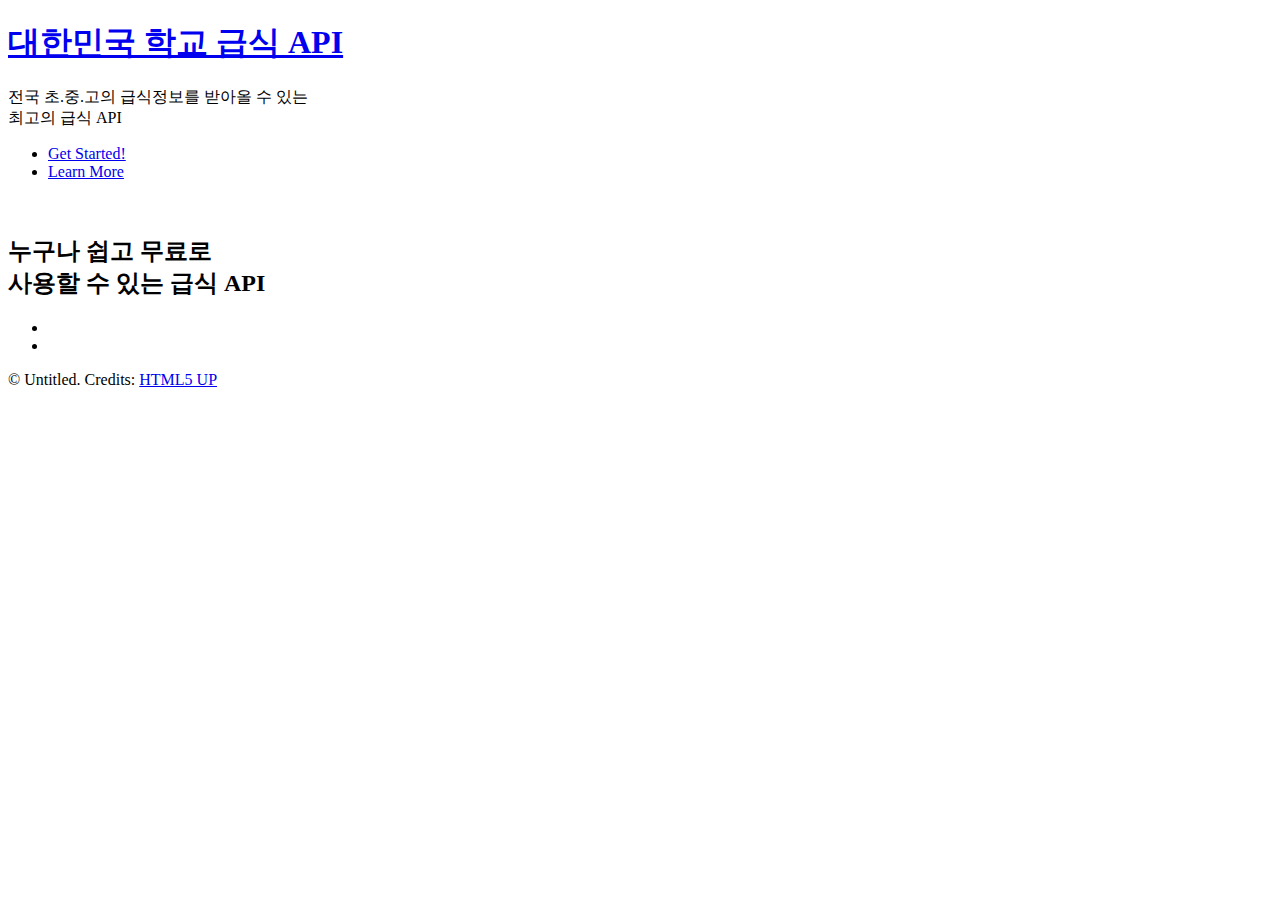
==== index.html @ 807c1e17 "first commit" ====
<!DOCTYPE HTML>
<!--
	Fractal by HTML5 UP
	html5up.net | @ajlkn
	Free for personal and commercial use under the CCA 3.0 license (html5up.net/license)
-->
<html>
	<head>
		<title>Fractal by HTML5 UP</title>
		<meta charset="utf-8" />
		<meta name="viewport" content="width=device-width, initial-scale=1, user-scalable=no" />
		<link rel="stylesheet" href="assets/css/main.css" />
		<noscript><link rel="stylesheet" href="assets/css/noscript.css" /></noscript>
		<link rel="stylesheet" href="https://use.fontawesome.com/releases/v5.1.0/css/all.css" integrity="sha384-lKuwvrZot6UHsBSfcMvOkWwlCMgc0TaWr+30HWe3a4ltaBwTZhyTEggF5tJv8tbt" crossorigin="anonymous" />
	</head>
	<body class="is-preload">

		<!-- Header -->
			<header id="header">
				<div class="content">
					<h1><a href="#">대한민국 학교 급식 API</a></h1>
					<p>전국 초.중.고의 급식정보를 받아올 수 있는<br />
					최고의 급식 API</a></p>
					<ul class="actions">
						<li><a href="#" class="button primary">Get Started!</a></li>
						<li><a href="#about" class="button">Learn More</a></li>
					</ul>
				</div>
				<div class="image phone"><div class="inner"><img src="images/screen.png" alt="" /></div></div>
			</header>

		<!-- About -->
		<section id="about" class="wrapper style2 special">
			<header class="major">
				<h2>누구나 쉽고 무료로<br />
				사용할 수 있는 급식 API</h2>
			</header>
			<ul class="icons major">
				<li><span class="fa fa-utensils"></span></li>
				<li><span class="fa fa-cloud"></span></li>
			</ul>
		</section>

		<!-- Footer -->
			<footer id="footer">
				<!--
				<ul class="icons">
					<li><a href="" class="icon fa-facebook"><span class="label">Facebook</span></a></li>
				</ul>
				-->
				<p class="copyright">&copy; Untitled. Credits: <a href="http://html5up.net">HTML5 UP</a></p>
			</footer>

		<!-- Scripts -->
			<script src="assets/js/jquery.min.js"></script>
			<script src="assets/js/jquery.scrolly.min.js"></script>
			<script src="assets/js/browser.min.js"></script>
			<script src="assets/js/breakpoints.min.js"></script>
			<script src="assets/js/util.js"></script>
			<script src="assets/js/main.js"></script>
</html>
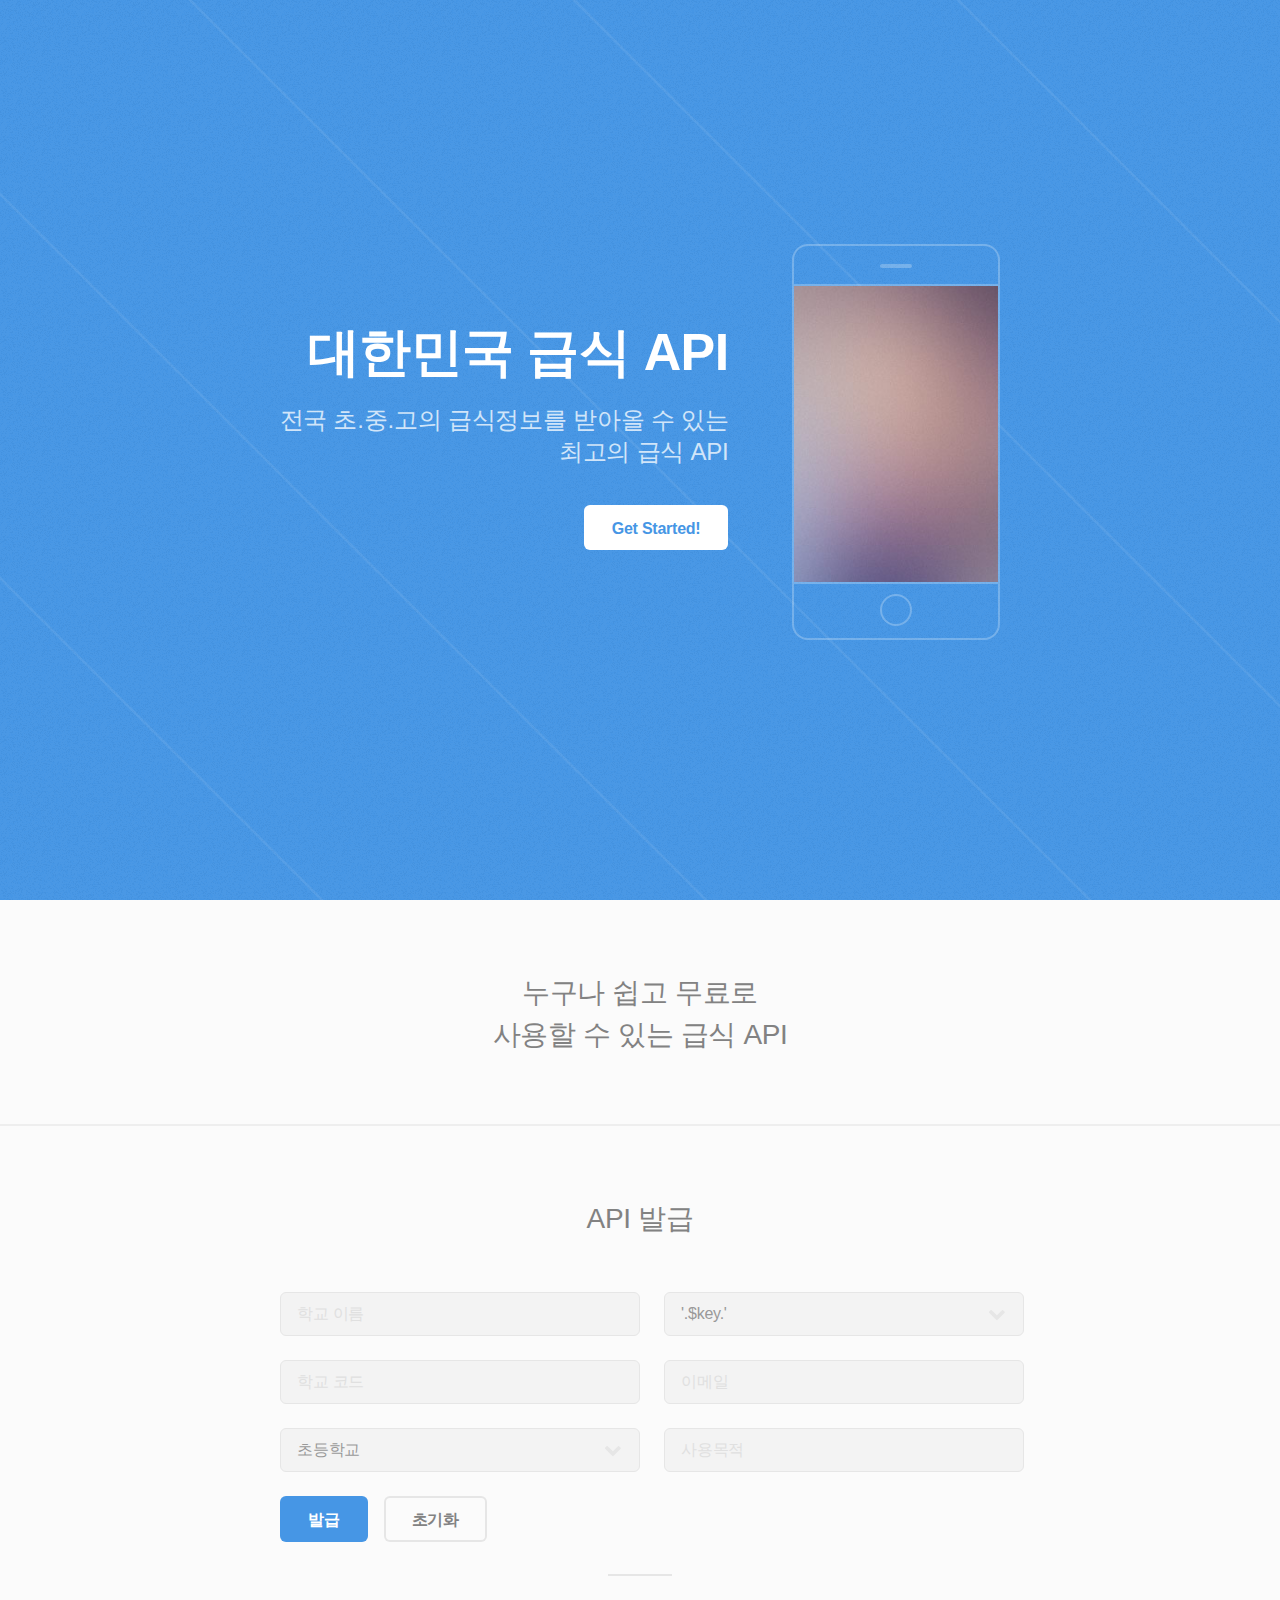
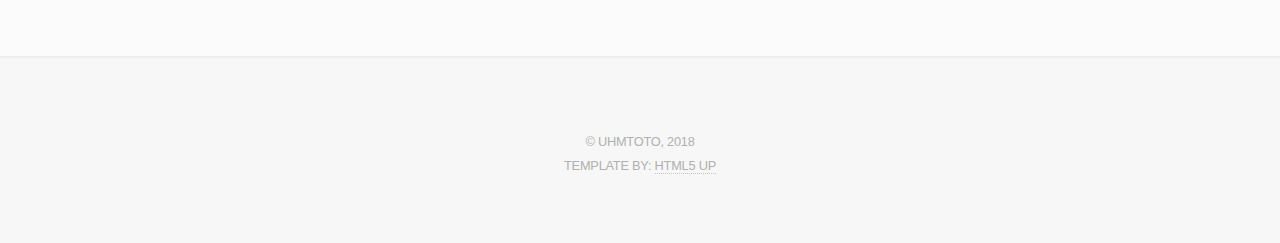
==== commit d23c6dab: "20180624 db save" ====
--- a/index.html
+++ b/index.html
@@ -1,29 +1,22 @@
 <!DOCTYPE HTML>
-<!--
-	Fractal by HTML5 UP
-	html5up.net | @ajlkn
-	Free for personal and commercial use under the CCA 3.0 license (html5up.net/license)
--->
 <html>
 	<head>
-		<title>Fractal by HTML5 UP</title>
+		<title>대한민국 급식 API</title>
 		<meta charset="utf-8" />
 		<meta name="viewport" content="width=device-width, initial-scale=1, user-scalable=no" />
 		<link rel="stylesheet" href="assets/css/main.css" />
 		<noscript><link rel="stylesheet" href="assets/css/noscript.css" /></noscript>
-		<link rel="stylesheet" href="https://use.fontawesome.com/releases/v5.1.0/css/all.css" integrity="sha384-lKuwvrZot6UHsBSfcMvOkWwlCMgc0TaWr+30HWe3a4ltaBwTZhyTEggF5tJv8tbt" crossorigin="anonymous" />
 	</head>
 	<body class="is-preload">
 
 		<!-- Header -->
 			<header id="header">
 				<div class="content">
-					<h1><a href="#">대한민국 학교 급식 API</a></h1>
+					<h1><a href="#">대한민국 급식 API</a></h1>
 					<p>전국 초.중.고의 급식정보를 받아올 수 있는<br />
 					최고의 급식 API</a></p>
 					<ul class="actions">
-						<li><a href="#" class="button primary">Get Started!</a></li>
-						<li><a href="#about" class="button">Learn More</a></li>
+						<li><a href="#getapi" class="button primary">Get Started!</a></li>
 					</ul>
 				</div>
 				<div class="image phone"><div class="inner"><img src="images/screen.png" alt="" /></div></div>
@@ -31,14 +24,54 @@
 
 		<!-- About -->
 		<section id="about" class="wrapper style2 special">
+			<h2>누구나 쉽고 무료로<br />
+			사용할 수 있는 급식 API</h2>
+		</section>
+
+		<!-- Get API -->
+		<section id="getapi" class="wrapper style2 special">
 			<header class="major">
-				<h2>누구나 쉽고 무료로<br />
-				사용할 수 있는 급식 API</h2>
+				<h2>API 발급</h2>
+				<form method="post" action="./lib/generate_api.php">
+					<div class="row gtr-uniform" style="margin: 0px 20% 0px 20%">
+						<div class="col-6 col-12-xsmall">
+							<input type="text" name="scname" id="scname" maxlength="20" placeholder="학교 이름" required/>
+						</div>
+						<div class="col-6 col-12-xsmall">
+							<select name="scloc" id="scloc" required>
+								<?php
+									include_once('./config/data.php');
+									foreach ($loc as $key => $value) {
+										echo '<option value="'.$key.'">'.$key.'</option>';
+									}
+								?>
+							</select>
+						</div>
+						<div class="col-6 col-12-xsmall">
+							<input type="text" name="sccode" id="sccode" maxlength="10" placeholder="학교 코드" required/>
+						</div>
+						<div class="col-6 col-12-xsmall">
+							<input type="email" name="usrmail" id="usrmail" maxlength="50" placeholder="이메일" required/>
+						</div>
+						<div class="col-6 col-12-xsmall">
+							<select name="sctype" id="sctype" required>
+								<option value="초">초등학교</option>
+								<option value="중">중학교</option>
+								<option value="고">고등학교</option>
+							</select>
+						</div>
+						<div class="col-6 col-12-xsmall">
+							<input type="text" name="rea" id="rea" maxlength="50" placeholder="사용목적" required/>
+						</div>
+						<div class="col-12">
+							<ul class="actions">
+								<li><input type="submit" value="발급" class="primary" /></li>
+								<li><input type="reset" value="초기화" /></li>
+							</ul>
+						</div>
+					</div>
+				</form>
 			</header>
-			<ul class="icons major">
-				<li><span class="fa fa-utensils"></span></li>
-				<li><span class="fa fa-cloud"></span></li>
-			</ul>
 		</section>
 
 		<!-- Footer -->
@@ -48,8 +81,9 @@
 					<li><a href="" class="icon fa-facebook"><span class="label">Facebook</span></a></li>
 				</ul>
 				-->
-				<p class="copyright">&copy; Untitled. Credits: <a href="http://html5up.net">HTML5 UP</a></p>
+				<p class="copyright">&copy; UHMTOTO, 2018 <br>TEMPLATE BY: <a href="http://html5up.net">HTML5 UP</a></p>
 			</footer>
+
 
 		<!-- Scripts -->
 			<script src="assets/js/jquery.min.js"></script>
--- a/assets/css/main.css
+++ b/assets/css/main.css
@@ -0,0 +1,4128 @@
+@import url(font-awesome.min.css);
+
+/*
+	Fractal by HTML5 UP
+	html5up.net | @ajlkn
+	Free for personal and commercial use under the CCA 3.0 license (html5up.net/license)
+*/
+
+html, body, div, span, applet, object,
+iframe, h1, h2, h3, h4, h5, h6, p, blockquote,
+pre, a, abbr, acronym, address, big, cite,
+code, del, dfn, em, img, ins, kbd, q, s, samp,
+small, strike, strong, sub, sup, tt, var, b,
+u, i, center, dl, dt, dd, ol, ul, li, fieldset,
+form, label, legend, table, caption, tbody,
+tfoot, thead, tr, th, td, article, aside,
+canvas, details, embed, figure, figcaption,
+footer, header, hgroup, menu, nav, output, ruby,
+section, summary, time, mark, audio, video {
+	margin: 0;
+	padding: 0;
+	border: 0;
+	font-size: 100%;
+	font: inherit;
+	vertical-align: baseline;}
+
+article, aside, details, figcaption, figure,
+footer, header, hgroup, menu, nav, section {
+	display: block;}
+
+body {
+	line-height: 1;
+}
+
+ol, ul {
+	list-style: none;
+}
+
+blockquote, q {
+	quotes: none;
+}
+
+	blockquote:before, blockquote:after, q:before, q:after {
+		content: '';
+		content: none;
+	}
+
+table {
+	border-collapse: collapse;
+	border-spacing: 0;
+}
+
+body {
+	-webkit-text-size-adjust: none;
+}
+
+mark {
+	background-color: transparent;
+	color: inherit;
+}
+
+input::-moz-focus-inner {
+	border: 0;
+	padding: 0;
+}
+
+input, select, textarea {
+	-moz-appearance: none;
+	-webkit-appearance: none;
+	-ms-appearance: none;
+	appearance: none;
+}
+
+/* Basic */
+
+	@-ms-viewport {
+		width: device-width;
+	}
+
+	body {
+		-ms-overflow-style: scrollbar;
+	}
+
+	@media screen and (max-width: 360px) {
+
+		html, body {
+			min-width: 320px;
+		}
+
+	}
+
+	html {
+		box-sizing: border-box;
+	}
+
+	*, *:before, *:after {
+		box-sizing: inherit;
+	}
+
+	body {
+		background: #ffffff;
+	}
+
+		body.is-preload *, body.is-preload *:before, body.is-preload *:after {
+			-moz-animation: none !important;
+			-webkit-animation: none !important;
+			-ms-animation: none !important;
+			animation: none !important;
+			-moz-transition: none !important;
+			-webkit-transition: none !important;
+			-ms-transition: none !important;
+			transition: none !important;
+		}
+
+/* Type */
+
+	body {
+		color: #999999;
+	}
+
+	html, input, select, textarea {
+		font-size: 16pt;
+	}
+
+		@media screen and (max-width: 1680px) {
+
+			html, input, select, textarea {
+				font-size: 13pt;
+			}
+
+		}
+
+		@media screen and (max-width: 1280px) {
+
+			html, input, select, textarea {
+				font-size: 12pt;
+			}
+
+		}
+
+		@media screen and (max-width: 360px) {
+
+			html, input, select, textarea {
+				font-size: 11pt;
+			}
+
+		}
+
+	body, input, select, textarea {
+		font-family: Arial, Helvetica, sans-serif;
+		font-weight: normal;
+		line-height: 1.5em;
+		letter-spacing: -0.015em;
+	}
+
+	a {
+		-moz-transition: color 0.2s ease-in-out, border-bottom-color 0.2s ease-in-out;
+		-webkit-transition: color 0.2s ease-in-out, border-bottom-color 0.2s ease-in-out;
+		-ms-transition: color 0.2s ease-in-out, border-bottom-color 0.2s ease-in-out;
+		transition: color 0.2s ease-in-out, border-bottom-color 0.2s ease-in-out;
+		text-decoration: none;
+		border-bottom: dotted 1px;
+	}
+
+		a:hover {
+			border-bottom-color: transparent !important;
+		}
+
+	strong, b {
+		font-weight: bold;
+	}
+
+	em, i {
+		font-style: italic;
+	}
+
+	p {
+		margin: 0 0 2em 0;
+	}
+
+	h1, h2, h3, h4, h5, h6 {
+		font-weight: normal;
+		line-height: 1em;
+		margin: 0 0 1em 0;
+		letter-spacing: -0.0125em;
+	}
+
+		h1 a, h2 a, h3 a, h4 a, h5 a, h6 a {
+			color: inherit;
+			text-decoration: none;
+			border-bottom: none;
+		}
+
+		@media screen and (max-width: 980px) {
+
+			h1 br, h2 br, h3 br, h4 br, h5 br, h6 br {
+				display: none;
+			}
+
+		}
+
+	h2 {
+		font-size: 1.75em;
+		line-height: 1.5em;
+	}
+
+	h3 {
+		font-size: 1.5em;
+		line-height: 1.5em;
+	}
+
+	h4 {
+		font-size: 1.1em;
+		line-height: 1.5em;
+	}
+
+	h5 {
+		font-size: 0.9em;
+		line-height: 1.5em;
+	}
+
+	h6 {
+		font-size: 0.7em;
+		line-height: 1.5em;
+	}
+
+	@media screen and (max-width: 736px) {
+
+		h2 {
+			font-size: 1.25em;
+		}
+
+		h3 {
+			font-size: 1.2em;
+		}
+
+		h4 {
+			font-size: 1em;
+		}
+
+	}
+
+	sub {
+		font-size: 0.8em;
+		position: relative;
+		top: 0.5em;
+	}
+
+	sup {
+		font-size: 0.8em;
+		position: relative;
+		top: -0.5em;
+	}
+
+	blockquote {
+		border-left-style: solid;
+		border-left-width: 4px;
+		font-style: italic;
+		margin: 0 0 2em 0;
+		padding: 0.5em 0 0.5em 2em;
+	}
+
+	code {
+		border-radius: 6px;
+		border-style: solid;
+		border-width: 1px;
+		font-family: "Courier New", monospace;
+		font-size: 0.9em;
+		margin: 0 0.25em;
+		padding: 0.25em 0.65em;
+	}
+
+	pre {
+		-webkit-overflow-scrolling: touch;
+		font-family: "Courier New", monospace;
+		font-size: 0.9em;
+		margin: 0 0 2em 0;
+	}
+
+		pre code {
+			display: block;
+			line-height: 1.75em;
+			padding: 1em 1.5em;
+			overflow-x: auto;
+		}
+
+	hr {
+		border: 0;
+		border-bottom-style: solid;
+		border-bottom-width: 1px;
+		margin: 2em 0;
+	}
+
+		hr.major {
+			margin: 3em 0;
+		}
+
+	.align-left {
+		text-align: left;
+	}
+
+	.align-center {
+		text-align: center;
+	}
+
+	.align-right {
+		text-align: right;
+	}
+
+	input, select, textarea {
+		color: #999999;
+	}
+
+	a {
+		color: inherit;
+		border-bottom-color: #d6d6d6;
+	}
+
+		a:hover {
+			color: #4696e5;
+		}
+
+	strong, b {
+		color: #828282;
+	}
+
+	h1, h2, h3, h4, h5, h6 {
+		color: #828282;
+	}
+
+	blockquote {
+		border-left-color: #e6e6e6;
+	}
+
+	code {
+		background: rgba(144, 144, 144, 0.075);
+		border-color: #e6e6e6;
+	}
+
+	hr {
+		border-bottom-color: #e6e6e6;
+	}
+
+/* Row */
+
+	.row {
+		display: flex;
+		flex-wrap: wrap;
+		box-sizing: border-box;
+		align-items: stretch;
+	}
+
+		.row > * {
+			box-sizing: border-box;
+		}
+
+		.row.gtr-uniform > * > :last-child {
+			margin-bottom: 0;
+		}
+
+		.row.aln-left {
+			justify-content: flex-start;
+		}
+
+		.row.aln-center {
+			justify-content: center;
+		}
+
+		.row.aln-right {
+			justify-content: flex-end;
+		}
+
+		.row.aln-top {
+			align-items: flex-start;
+		}
+
+		.row.aln-middle {
+			align-items: center;
+		}
+
+		.row.aln-bottom {
+			align-items: flex-end;
+		}
+
+		.row > .imp {
+			order: -1;
+		}
+
+		.row > .col-1 {
+			width: 8.3333333333%;
+		}
+
+		.row > .off-1 {
+			margin-left: 8.3333333333%;
+		}
+
+		.row > .col-2 {
+			width: 16.6666666667%;
+		}
+
+		.row > .off-2 {
+			margin-left: 16.6666666667%;
+		}
+
+		.row > .col-3 {
+			width: 25%;
+		}
+
+		.row > .off-3 {
+			margin-left: 25%;
+		}
+
+		.row > .col-4 {
+			width: 33.3333333333%;
+		}
+
+		.row > .off-4 {
+			margin-left: 33.3333333333%;
+		}
+
+		.row > .col-5 {
+			width: 41.6666666667%;
+		}
+
+		.row > .off-5 {
+			margin-left: 41.6666666667%;
+		}
+
+		.row > .col-6 {
+			width: 50%;
+		}
+
+		.row > .off-6 {
+			margin-left: 50%;
+		}
+
+		.row > .col-7 {
+			width: 58.3333333333%;
+		}
+
+		.row > .off-7 {
+			margin-left: 58.3333333333%;
+		}
+
+		.row > .col-8 {
+			width: 66.6666666667%;
+		}
+
+		.row > .off-8 {
+			margin-left: 66.6666666667%;
+		}
+
+		.row > .col-9 {
+			width: 75%;
+		}
+
+		.row > .off-9 {
+			margin-left: 75%;
+		}
+
+		.row > .col-10 {
+			width: 83.3333333333%;
+		}
+
+		.row > .off-10 {
+			margin-left: 83.3333333333%;
+		}
+
+		.row > .col-11 {
+			width: 91.6666666667%;
+		}
+
+		.row > .off-11 {
+			margin-left: 91.6666666667%;
+		}
+
+		.row > .col-12 {
+			width: 100%;
+		}
+
+		.row > .off-12 {
+			margin-left: 100%;
+		}
+
+		.row.gtr-0 {
+			margin-top: 0;
+			margin-left: 0em;
+		}
+
+			.row.gtr-0 > * {
+				padding: 0 0 0 0em;
+			}
+
+			.row.gtr-0.gtr-uniform {
+				margin-top: 0em;
+			}
+
+				.row.gtr-0.gtr-uniform > * {
+					padding-top: 0em;
+				}
+
+		.row.gtr-25 {
+			margin-top: 0;
+			margin-left: -0.375em;
+		}
+
+			.row.gtr-25 > * {
+				padding: 0 0 0 0.375em;
+			}
+
+			.row.gtr-25.gtr-uniform {
+				margin-top: -0.375em;
+			}
+
+				.row.gtr-25.gtr-uniform > * {
+					padding-top: 0.375em;
+				}
+
+		.row.gtr-50 {
+			margin-top: 0;
+			margin-left: -0.75em;
+		}
+
+			.row.gtr-50 > * {
+				padding: 0 0 0 0.75em;
+			}
+
+			.row.gtr-50.gtr-uniform {
+				margin-top: -0.75em;
+			}
+
+				.row.gtr-50.gtr-uniform > * {
+					padding-top: 0.75em;
+				}
+
+		.row {
+			margin-top: 0;
+			margin-left: -1.5em;
+		}
+
+			.row > * {
+				padding: 0 0 0 1.5em;
+			}
+
+			.row.gtr-uniform {
+				margin-top: -1.5em;
+			}
+
+				.row.gtr-uniform > * {
+					padding-top: 1.5em;
+				}
+
+		.row.gtr-150 {
+			margin-top: 0;
+			margin-left: -2.25em;
+		}
+
+			.row.gtr-150 > * {
+				padding: 0 0 0 2.25em;
+			}
+
+			.row.gtr-150.gtr-uniform {
+				margin-top: -2.25em;
+			}
+
+				.row.gtr-150.gtr-uniform > * {
+					padding-top: 2.25em;
+				}
+
+		.row.gtr-200 {
+			margin-top: 0;
+			margin-left: -3em;
+		}
+
+			.row.gtr-200 > * {
+				padding: 0 0 0 3em;
+			}
+
+			.row.gtr-200.gtr-uniform {
+				margin-top: -3em;
+			}
+
+				.row.gtr-200.gtr-uniform > * {
+					padding-top: 3em;
+				}
+
+		@media screen and (max-width: 1680px) {
+
+			.row {
+				display: flex;
+				flex-wrap: wrap;
+				box-sizing: border-box;
+				align-items: stretch;
+			}
+
+				.row > * {
+					box-sizing: border-box;
+				}
+
+				.row.gtr-uniform > * > :last-child {
+					margin-bottom: 0;
+				}
+
+				.row.aln-left {
+					justify-content: flex-start;
+				}
+
+				.row.aln-center {
+					justify-content: center;
+				}
+
+				.row.aln-right {
+					justify-content: flex-end;
+				}
+
+				.row.aln-top {
+					align-items: flex-start;
+				}
+
+				.row.aln-middle {
+					align-items: center;
+				}
+
+				.row.aln-bottom {
+					align-items: flex-end;
+				}
+
+				.row > .imp-xlarge {
+					order: -1;
+				}
+
+				.row > .col-1-xlarge {
+					width: 8.3333333333%;
+				}
+
+				.row > .off-1-xlarge {
+					margin-left: 8.3333333333%;
+				}
+
+				.row > .col-2-xlarge {
+					width: 16.6666666667%;
+				}
+
+				.row > .off-2-xlarge {
+					margin-left: 16.6666666667%;
+				}
+
+				.row > .col-3-xlarge {
+					width: 25%;
+				}
+
+				.row > .off-3-xlarge {
+					margin-left: 25%;
+				}
+
+				.row > .col-4-xlarge {
+					width: 33.3333333333%;
+				}
+
+				.row > .off-4-xlarge {
+					margin-left: 33.3333333333%;
+				}
+
+				.row > .col-5-xlarge {
+					width: 41.6666666667%;
+				}
+
+				.row > .off-5-xlarge {
+					margin-left: 41.6666666667%;
+				}
+
+				.row > .col-6-xlarge {
+					width: 50%;
+				}
+
+				.row > .off-6-xlarge {
+					margin-left: 50%;
+				}
+
+				.row > .col-7-xlarge {
+					width: 58.3333333333%;
+				}
+
+				.row > .off-7-xlarge {
+					margin-left: 58.3333333333%;
+				}
+
+				.row > .col-8-xlarge {
+					width: 66.6666666667%;
+				}
+
+				.row > .off-8-xlarge {
+					margin-left: 66.6666666667%;
+				}
+
+				.row > .col-9-xlarge {
+					width: 75%;
+				}
+
+				.row > .off-9-xlarge {
+					margin-left: 75%;
+				}
+
+				.row > .col-10-xlarge {
+					width: 83.3333333333%;
+				}
+
+				.row > .off-10-xlarge {
+					margin-left: 83.3333333333%;
+				}
+
+				.row > .col-11-xlarge {
+					width: 91.6666666667%;
+				}
+
+				.row > .off-11-xlarge {
+					margin-left: 91.6666666667%;
+				}
+
+				.row > .col-12-xlarge {
+					width: 100%;
+				}
+
+				.row > .off-12-xlarge {
+					margin-left: 100%;
+				}
+
+				.row.gtr-0 {
+					margin-top: 0;
+					margin-left: 0em;
+				}
+
+					.row.gtr-0 > * {
+						padding: 0 0 0 0em;
+					}
+
+					.row.gtr-0.gtr-uniform {
+						margin-top: 0em;
+					}
+
+						.row.gtr-0.gtr-uniform > * {
+							padding-top: 0em;
+						}
+
+				.row.gtr-25 {
+					margin-top: 0;
+					margin-left: -0.375em;
+				}
+
+					.row.gtr-25 > * {
+						padding: 0 0 0 0.375em;
+					}
+
+					.row.gtr-25.gtr-uniform {
+						margin-top: -0.375em;
+					}
+
+						.row.gtr-25.gtr-uniform > * {
+							padding-top: 0.375em;
+						}
+
+				.row.gtr-50 {
+					margin-top: 0;
+					margin-left: -0.75em;
+				}
+
+					.row.gtr-50 > * {
+						padding: 0 0 0 0.75em;
+					}
+
+					.row.gtr-50.gtr-uniform {
+						margin-top: -0.75em;
+					}
+
+						.row.gtr-50.gtr-uniform > * {
+							padding-top: 0.75em;
+						}
+
+				.row {
+					margin-top: 0;
+					margin-left: -1.5em;
+				}
+
+					.row > * {
+						padding: 0 0 0 1.5em;
+					}
+
+					.row.gtr-uniform {
+						margin-top: -1.5em;
+					}
+
+						.row.gtr-uniform > * {
+							padding-top: 1.5em;
+						}
+
+				.row.gtr-150 {
+					margin-top: 0;
+					margin-left: -2.25em;
+				}
+
+					.row.gtr-150 > * {
+						padding: 0 0 0 2.25em;
+					}
+
+					.row.gtr-150.gtr-uniform {
+						margin-top: -2.25em;
+					}
+
+						.row.gtr-150.gtr-uniform > * {
+							padding-top: 2.25em;
+						}
+
+				.row.gtr-200 {
+					margin-top: 0;
+					margin-left: -3em;
+				}
+
+					.row.gtr-200 > * {
+						padding: 0 0 0 3em;
+					}
+
+					.row.gtr-200.gtr-uniform {
+						margin-top: -3em;
+					}
+
+						.row.gtr-200.gtr-uniform > * {
+							padding-top: 3em;
+						}
+
+		}
+
+		@media screen and (max-width: 1280px) {
+
+			.row {
+				display: flex;
+				flex-wrap: wrap;
+				box-sizing: border-box;
+				align-items: stretch;
+			}
+
+				.row > * {
+					box-sizing: border-box;
+				}
+
+				.row.gtr-uniform > * > :last-child {
+					margin-bottom: 0;
+				}
+
+				.row.aln-left {
+					justify-content: flex-start;
+				}
+
+				.row.aln-center {
+					justify-content: center;
+				}
+
+				.row.aln-right {
+					justify-content: flex-end;
+				}
+
+				.row.aln-top {
+					align-items: flex-start;
+				}
+
+				.row.aln-middle {
+					align-items: center;
+				}
+
+				.row.aln-bottom {
+					align-items: flex-end;
+				}
+
+				.row > .imp-large {
+					order: -1;
+				}
+
+				.row > .col-1-large {
+					width: 8.3333333333%;
+				}
+
+				.row > .off-1-large {
+					margin-left: 8.3333333333%;
+				}
+
+				.row > .col-2-large {
+					width: 16.6666666667%;
+				}
+
+				.row > .off-2-large {
+					margin-left: 16.6666666667%;
+				}
+
+				.row > .col-3-large {
+					width: 25%;
+				}
+
+				.row > .off-3-large {
+					margin-left: 25%;
+				}
+
+				.row > .col-4-large {
+					width: 33.3333333333%;
+				}
+
+				.row > .off-4-large {
+					margin-left: 33.3333333333%;
+				}
+
+				.row > .col-5-large {
+					width: 41.6666666667%;
+				}
+
+				.row > .off-5-large {
+					margin-left: 41.6666666667%;
+				}
+
+				.row > .col-6-large {
+					width: 50%;
+				}
+
+				.row > .off-6-large {
+					margin-left: 50%;
+				}
+
+				.row > .col-7-large {
+					width: 58.3333333333%;
+				}
+
+				.row > .off-7-large {
+					margin-left: 58.3333333333%;
+				}
+
+				.row > .col-8-large {
+					width: 66.6666666667%;
+				}
+
+				.row > .off-8-large {
+					margin-left: 66.6666666667%;
+				}
+
+				.row > .col-9-large {
+					width: 75%;
+				}
+
+				.row > .off-9-large {
+					margin-left: 75%;
+				}
+
+				.row > .col-10-large {
+					width: 83.3333333333%;
+				}
+
+				.row > .off-10-large {
+					margin-left: 83.3333333333%;
+				}
+
+				.row > .col-11-large {
+					width: 91.6666666667%;
+				}
+
+				.row > .off-11-large {
+					margin-left: 91.6666666667%;
+				}
+
+				.row > .col-12-large {
+					width: 100%;
+				}
+
+				.row > .off-12-large {
+					margin-left: 100%;
+				}
+
+				.row.gtr-0 {
+					margin-top: 0;
+					margin-left: 0em;
+				}
+
+					.row.gtr-0 > * {
+						padding: 0 0 0 0em;
+					}
+
+					.row.gtr-0.gtr-uniform {
+						margin-top: 0em;
+					}
+
+						.row.gtr-0.gtr-uniform > * {
+							padding-top: 0em;
+						}
+
+				.row.gtr-25 {
+					margin-top: 0;
+					margin-left: -0.375em;
+				}
+
+					.row.gtr-25 > * {
+						padding: 0 0 0 0.375em;
+					}
+
+					.row.gtr-25.gtr-uniform {
+						margin-top: -0.375em;
+					}
+
+						.row.gtr-25.gtr-uniform > * {
+							padding-top: 0.375em;
+						}
+
+				.row.gtr-50 {
+					margin-top: 0;
+					margin-left: -0.75em;
+				}
+
+					.row.gtr-50 > * {
+						padding: 0 0 0 0.75em;
+					}
+
+					.row.gtr-50.gtr-uniform {
+						margin-top: -0.75em;
+					}
+
+						.row.gtr-50.gtr-uniform > * {
+							padding-top: 0.75em;
+						}
+
+				.row {
+					margin-top: 0;
+					margin-left: -1.5em;
+				}
+
+					.row > * {
+						padding: 0 0 0 1.5em;
+					}
+
+					.row.gtr-uniform {
+						margin-top: -1.5em;
+					}
+
+						.row.gtr-uniform > * {
+							padding-top: 1.5em;
+						}
+
+				.row.gtr-150 {
+					margin-top: 0;
+					margin-left: -2.25em;
+				}
+
+					.row.gtr-150 > * {
+						padding: 0 0 0 2.25em;
+					}
+
+					.row.gtr-150.gtr-uniform {
+						margin-top: -2.25em;
+					}
+
+						.row.gtr-150.gtr-uniform > * {
+							padding-top: 2.25em;
+						}
+
+				.row.gtr-200 {
+					margin-top: 0;
+					margin-left: -3em;
+				}
+
+					.row.gtr-200 > * {
+						padding: 0 0 0 3em;
+					}
+
+					.row.gtr-200.gtr-uniform {
+						margin-top: -3em;
+					}
+
+						.row.gtr-200.gtr-uniform > * {
+							padding-top: 3em;
+						}
+
+		}
+
+		@media screen and (max-width: 980px) {
+
+			.row {
+				display: flex;
+				flex-wrap: wrap;
+				box-sizing: border-box;
+				align-items: stretch;
+			}
+
+				.row > * {
+					box-sizing: border-box;
+				}
+
+				.row.gtr-uniform > * > :last-child {
+					margin-bottom: 0;
+				}
+
+				.row.aln-left {
+					justify-content: flex-start;
+				}
+
+				.row.aln-center {
+					justify-content: center;
+				}
+
+				.row.aln-right {
+					justify-content: flex-end;
+				}
+
+				.row.aln-top {
+					align-items: flex-start;
+				}
+
+				.row.aln-middle {
+					align-items: center;
+				}
+
+				.row.aln-bottom {
+					align-items: flex-end;
+				}
+
+				.row > .imp-medium {
+					order: -1;
+				}
+
+				.row > .col-1-medium {
+					width: 8.3333333333%;
+				}
+
+				.row > .off-1-medium {
+					margin-left: 8.3333333333%;
+				}
+
+				.row > .col-2-medium {
+					width: 16.6666666667%;
+				}
+
+				.row > .off-2-medium {
+					margin-left: 16.6666666667%;
+				}
+
+				.row > .col-3-medium {
+					width: 25%;
+				}
+
+				.row > .off-3-medium {
+					margin-left: 25%;
+				}
+
+				.row > .col-4-medium {
+					width: 33.3333333333%;
+				}
+
+				.row > .off-4-medium {
+					margin-left: 33.3333333333%;
+				}
+
+				.row > .col-5-medium {
+					width: 41.6666666667%;
+				}
+
+				.row > .off-5-medium {
+					margin-left: 41.6666666667%;
+				}
+
+				.row > .col-6-medium {
+					width: 50%;
+				}
+
+				.row > .off-6-medium {
+					margin-left: 50%;
+				}
+
+				.row > .col-7-medium {
+					width: 58.3333333333%;
+				}
+
+				.row > .off-7-medium {
+					margin-left: 58.3333333333%;
+				}
+
+				.row > .col-8-medium {
+					width: 66.6666666667%;
+				}
+
+				.row > .off-8-medium {
+					margin-left: 66.6666666667%;
+				}
+
+				.row > .col-9-medium {
+					width: 75%;
+				}
+
+				.row > .off-9-medium {
+					margin-left: 75%;
+				}
+
+				.row > .col-10-medium {
+					width: 83.3333333333%;
+				}
+
+				.row > .off-10-medium {
+					margin-left: 83.3333333333%;
+				}
+
+				.row > .col-11-medium {
+					width: 91.6666666667%;
+				}
+
+				.row > .off-11-medium {
+					margin-left: 91.6666666667%;
+				}
+
+				.row > .col-12-medium {
+					width: 100%;
+				}
+
+				.row > .off-12-medium {
+					margin-left: 100%;
+				}
+
+				.row.gtr-0 {
+					margin-top: 0;
+					margin-left: 0em;
+				}
+
+					.row.gtr-0 > * {
+						padding: 0 0 0 0em;
+					}
+
+					.row.gtr-0.gtr-uniform {
+						margin-top: 0em;
+					}
+
+						.row.gtr-0.gtr-uniform > * {
+							padding-top: 0em;
+						}
+
+				.row.gtr-25 {
+					margin-top: 0;
+					margin-left: -0.375em;
+				}
+
+					.row.gtr-25 > * {
+						padding: 0 0 0 0.375em;
+					}
+
+					.row.gtr-25.gtr-uniform {
+						margin-top: -0.375em;
+					}
+
+						.row.gtr-25.gtr-uniform > * {
+							padding-top: 0.375em;
+						}
+
+				.row.gtr-50 {
+					margin-top: 0;
+					margin-left: -0.75em;
+				}
+
+					.row.gtr-50 > * {
+						padding: 0 0 0 0.75em;
+					}
+
+					.row.gtr-50.gtr-uniform {
+						margin-top: -0.75em;
+					}
+
+						.row.gtr-50.gtr-uniform > * {
+							padding-top: 0.75em;
+						}
+
+				.row {
+					margin-top: 0;
+					margin-left: -1.5em;
+				}
+
+					.row > * {
+						padding: 0 0 0 1.5em;
+					}
+
+					.row.gtr-uniform {
+						margin-top: -1.5em;
+					}
+
+						.row.gtr-uniform > * {
+							padding-top: 1.5em;
+						}
+
+				.row.gtr-150 {
+					margin-top: 0;
+					margin-left: -2.25em;
+				}
+
+					.row.gtr-150 > * {
+						padding: 0 0 0 2.25em;
+					}
+
+					.row.gtr-150.gtr-uniform {
+						margin-top: -2.25em;
+					}
+
+						.row.gtr-150.gtr-uniform > * {
+							padding-top: 2.25em;
+						}
+
+				.row.gtr-200 {
+					margin-top: 0;
+					margin-left: -3em;
+				}
+
+					.row.gtr-200 > * {
+						padding: 0 0 0 3em;
+					}
+
+					.row.gtr-200.gtr-uniform {
+						margin-top: -3em;
+					}
+
+						.row.gtr-200.gtr-uniform > * {
+							padding-top: 3em;
+						}
+
+		}
+
+		@media screen and (max-width: 736px) {
+
+			.row {
+				display: flex;
+				flex-wrap: wrap;
+				box-sizing: border-box;
+				align-items: stretch;
+			}
+
+				.row > * {
+					box-sizing: border-box;
+				}
+
+				.row.gtr-uniform > * > :last-child {
+					margin-bottom: 0;
+				}
+
+				.row.aln-left {
+					justify-content: flex-start;
+				}
+
+				.row.aln-center {
+					justify-content: center;
+				}
+
+				.row.aln-right {
+					justify-content: flex-end;
+				}
+
+				.row.aln-top {
+					align-items: flex-start;
+				}
+
+				.row.aln-middle {
+					align-items: center;
+				}
+
+				.row.aln-bottom {
+					align-items: flex-end;
+				}
+
+				.row > .imp-small {
+					order: -1;
+				}
+
+				.row > .col-1-small {
+					width: 8.3333333333%;
+				}
+
+				.row > .off-1-small {
+					margin-left: 8.3333333333%;
+				}
+
+				.row > .col-2-small {
+					width: 16.6666666667%;
+				}
+
+				.row > .off-2-small {
+					margin-left: 16.6666666667%;
+				}
+
+				.row > .col-3-small {
+					width: 25%;
+				}
+
+				.row > .off-3-small {
+					margin-left: 25%;
+				}
+
+				.row > .col-4-small {
+					width: 33.3333333333%;
+				}
+
+				.row > .off-4-small {
+					margin-left: 33.3333333333%;
+				}
+
+				.row > .col-5-small {
+					width: 41.6666666667%;
+				}
+
+				.row > .off-5-small {
+					margin-left: 41.6666666667%;
+				}
+
+				.row > .col-6-small {
+					width: 50%;
+				}
+
+				.row > .off-6-small {
+					margin-left: 50%;
+				}
+
+				.row > .col-7-small {
+					width: 58.3333333333%;
+				}
+
+				.row > .off-7-small {
+					margin-left: 58.3333333333%;
+				}
+
+				.row > .col-8-small {
+					width: 66.6666666667%;
+				}
+
+				.row > .off-8-small {
+					margin-left: 66.6666666667%;
+				}
+
+				.row > .col-9-small {
+					width: 75%;
+				}
+
+				.row > .off-9-small {
+					margin-left: 75%;
+				}
+
+				.row > .col-10-small {
+					width: 83.3333333333%;
+				}
+
+				.row > .off-10-small {
+					margin-left: 83.3333333333%;
+				}
+
+				.row > .col-11-small {
+					width: 91.6666666667%;
+				}
+
+				.row > .off-11-small {
+					margin-left: 91.6666666667%;
+				}
+
+				.row > .col-12-small {
+					width: 100%;
+				}
+
+				.row > .off-12-small {
+					margin-left: 100%;
+				}
+
+				.row.gtr-0 {
+					margin-top: 0;
+					margin-left: 0em;
+				}
+
+					.row.gtr-0 > * {
+						padding: 0 0 0 0em;
+					}
+
+					.row.gtr-0.gtr-uniform {
+						margin-top: 0em;
+					}
+
+						.row.gtr-0.gtr-uniform > * {
+							padding-top: 0em;
+						}
+
+				.row.gtr-25 {
+					margin-top: 0;
+					margin-left: -0.375em;
+				}
+
+					.row.gtr-25 > * {
+						padding: 0 0 0 0.375em;
+					}
+
+					.row.gtr-25.gtr-uniform {
+						margin-top: -0.375em;
+					}
+
+						.row.gtr-25.gtr-uniform > * {
+							padding-top: 0.375em;
+						}
+
+				.row.gtr-50 {
+					margin-top: 0;
+					margin-left: -0.75em;
+				}
+
+					.row.gtr-50 > * {
+						padding: 0 0 0 0.75em;
+					}
+
+					.row.gtr-50.gtr-uniform {
+						margin-top: -0.75em;
+					}
+
+						.row.gtr-50.gtr-uniform > * {
+							padding-top: 0.75em;
+						}
+
+				.row {
+					margin-top: 0;
+					margin-left: -1.5em;
+				}
+
+					.row > * {
+						padding: 0 0 0 1.5em;
+					}
+
+					.row.gtr-uniform {
+						margin-top: -1.5em;
+					}
+
+						.row.gtr-uniform > * {
+							padding-top: 1.5em;
+						}
+
+				.row.gtr-150 {
+					margin-top: 0;
+					margin-left: -2.25em;
+				}
+
+					.row.gtr-150 > * {
+						padding: 0 0 0 2.25em;
+					}
+
+					.row.gtr-150.gtr-uniform {
+						margin-top: -2.25em;
+					}
+
+						.row.gtr-150.gtr-uniform > * {
+							padding-top: 2.25em;
+						}
+
+				.row.gtr-200 {
+					margin-top: 0;
+					margin-left: -3em;
+				}
+
+					.row.gtr-200 > * {
+						padding: 0 0 0 3em;
+					}
+
+					.row.gtr-200.gtr-uniform {
+						margin-top: -3em;
+					}
+
+						.row.gtr-200.gtr-uniform > * {
+							padding-top: 3em;
+						}
+
+		}
+
+		@media screen and (max-width: 480px) {
+
+			.row {
+				display: flex;
+				flex-wrap: wrap;
+				box-sizing: border-box;
+				align-items: stretch;
+			}
+
+				.row > * {
+					box-sizing: border-box;
+				}
+
+				.row.gtr-uniform > * > :last-child {
+					margin-bottom: 0;
+				}
+
+				.row.aln-left {
+					justify-content: flex-start;
+				}
+
+				.row.aln-center {
+					justify-content: center;
+				}
+
+				.row.aln-right {
+					justify-content: flex-end;
+				}
+
+				.row.aln-top {
+					align-items: flex-start;
+				}
+
+				.row.aln-middle {
+					align-items: center;
+				}
+
+				.row.aln-bottom {
+					align-items: flex-end;
+				}
+
+				.row > .imp-xsmall {
+					order: -1;
+				}
+
+				.row > .col-1-xsmall {
+					width: 8.3333333333%;
+				}
+
+				.row > .off-1-xsmall {
+					margin-left: 8.3333333333%;
+				}
+
+				.row > .col-2-xsmall {
+					width: 16.6666666667%;
+				}
+
+				.row > .off-2-xsmall {
+					margin-left: 16.6666666667%;
+				}
+
+				.row > .col-3-xsmall {
+					width: 25%;
+				}
+
+				.row > .off-3-xsmall {
+					margin-left: 25%;
+				}
+
+				.row > .col-4-xsmall {
+					width: 33.3333333333%;
+				}
+
+				.row > .off-4-xsmall {
+					margin-left: 33.3333333333%;
+				}
+
+				.row > .col-5-xsmall {
+					width: 41.6666666667%;
+				}
+
+				.row > .off-5-xsmall {
+					margin-left: 41.6666666667%;
+				}
+
+				.row > .col-6-xsmall {
+					width: 50%;
+				}
+
+				.row > .off-6-xsmall {
+					margin-left: 50%;
+				}
+
+				.row > .col-7-xsmall {
+					width: 58.3333333333%;
+				}
+
+				.row > .off-7-xsmall {
+					margin-left: 58.3333333333%;
+				}
+
+				.row > .col-8-xsmall {
+					width: 66.6666666667%;
+				}
+
+				.row > .off-8-xsmall {
+					margin-left: 66.6666666667%;
+				}
+
+				.row > .col-9-xsmall {
+					width: 75%;
+				}
+
+				.row > .off-9-xsmall {
+					margin-left: 75%;
+				}
+
+				.row > .col-10-xsmall {
+					width: 83.3333333333%;
+				}
+
+				.row > .off-10-xsmall {
+					margin-left: 83.3333333333%;
+				}
+
+				.row > .col-11-xsmall {
+					width: 91.6666666667%;
+				}
+
+				.row > .off-11-xsmall {
+					margin-left: 91.6666666667%;
+				}
+
+				.row > .col-12-xsmall {
+					width: 100%;
+				}
+
+				.row > .off-12-xsmall {
+					margin-left: 100%;
+				}
+
+				.row.gtr-0 {
+					margin-top: 0;
+					margin-left: 0em;
+				}
+
+					.row.gtr-0 > * {
+						padding: 0 0 0 0em;
+					}
+
+					.row.gtr-0.gtr-uniform {
+						margin-top: 0em;
+					}
+
+						.row.gtr-0.gtr-uniform > * {
+							padding-top: 0em;
+						}
+
+				.row.gtr-25 {
+					margin-top: 0;
+					margin-left: -0.375em;
+				}
+
+					.row.gtr-25 > * {
+						padding: 0 0 0 0.375em;
+					}
+
+					.row.gtr-25.gtr-uniform {
+						margin-top: -0.375em;
+					}
+
+						.row.gtr-25.gtr-uniform > * {
+							padding-top: 0.375em;
+						}
+
+				.row.gtr-50 {
+					margin-top: 0;
+					margin-left: -0.75em;
+				}
+
+					.row.gtr-50 > * {
+						padding: 0 0 0 0.75em;
+					}
+
+					.row.gtr-50.gtr-uniform {
+						margin-top: -0.75em;
+					}
+
+						.row.gtr-50.gtr-uniform > * {
+							padding-top: 0.75em;
+						}
+
+				.row {
+					margin-top: 0;
+					margin-left: -1.5em;
+				}
+
+					.row > * {
+						padding: 0 0 0 1.5em;
+					}
+
+					.row.gtr-uniform {
+						margin-top: -1.5em;
+					}
+
+						.row.gtr-uniform > * {
+							padding-top: 1.5em;
+						}
+
+				.row.gtr-150 {
+					margin-top: 0;
+					margin-left: -2.25em;
+				}
+
+					.row.gtr-150 > * {
+						padding: 0 0 0 2.25em;
+					}
+
+					.row.gtr-150.gtr-uniform {
+						margin-top: -2.25em;
+					}
+
+						.row.gtr-150.gtr-uniform > * {
+							padding-top: 2.25em;
+						}
+
+				.row.gtr-200 {
+					margin-top: 0;
+					margin-left: -3em;
+				}
+
+					.row.gtr-200 > * {
+						padding: 0 0 0 3em;
+					}
+
+					.row.gtr-200.gtr-uniform {
+						margin-top: -3em;
+					}
+
+						.row.gtr-200.gtr-uniform > * {
+							padding-top: 3em;
+						}
+
+		}
+
+/* Box */
+
+	.box {
+		border-radius: 6px;
+		border: solid 1px #e6e6e6;
+		margin-bottom: 2em;
+		padding: 1.5em;
+	}
+
+		.box > :last-child,
+		.box > :last-child > :last-child,
+		.box > :last-child > :last-child > :last-child {
+			margin-bottom: 0;
+		}
+
+		.box.alt {
+			border: 0;
+			border-radius: 0;
+			padding: 0;
+		}
+
+/* Button */
+
+	input[type="submit"],
+	input[type="reset"],
+	input[type="button"],
+	button,
+	.button {
+		-moz-appearance: none;
+		-webkit-appearance: none;
+		-ms-appearance: none;
+		appearance: none;
+		-moz-transition: background-color 0.2s ease-in-out, color 0.2s ease-in-out;
+		-webkit-transition: background-color 0.2s ease-in-out, color 0.2s ease-in-out;
+		-ms-transition: background-color 0.2s ease-in-out, color 0.2s ease-in-out;
+		transition: background-color 0.2s ease-in-out, color 0.2s ease-in-out;
+		border-radius: 6px;
+		border: 0;
+		cursor: pointer;
+		display: inline-block;
+		font-weight: bold;
+		height: 2.85em;
+		line-height: 2.95em;
+		padding: 0 1.75em;
+		text-align: center;
+		text-decoration: none;
+		white-space: nowrap;
+	}
+
+		input[type="submit"].icon,
+		input[type="reset"].icon,
+		input[type="button"].icon,
+		button.icon,
+		.button.icon {
+			padding-left: 1.35em;
+		}
+
+			input[type="submit"].icon:before,
+			input[type="reset"].icon:before,
+			input[type="button"].icon:before,
+			button.icon:before,
+			.button.icon:before {
+				margin-right: 0.5em;
+			}
+
+		input[type="submit"].fit,
+		input[type="reset"].fit,
+		input[type="button"].fit,
+		button.fit,
+		.button.fit {
+			width: 100%;
+		}
+
+		input[type="submit"].small,
+		input[type="reset"].small,
+		input[type="button"].small,
+		button.small,
+		.button.small {
+			font-size: 0.8em;
+		}
+
+		input[type="submit"].large,
+		input[type="reset"].large,
+		input[type="button"].large,
+		button.large,
+		.button.large {
+			font-size: 1.35em;
+		}
+
+		input[type="submit"].disabled, input[type="submit"]:disabled,
+		input[type="reset"].disabled,
+		input[type="reset"]:disabled,
+		input[type="button"].disabled,
+		input[type="button"]:disabled,
+		button.disabled,
+		button:disabled,
+		.button.disabled,
+		.button:disabled {
+			pointer-events: none;
+			cursor: default;
+			opacity: 0.25;
+		}
+
+		@media screen and (max-width: 480px) {
+
+			input[type="submit"].icon,
+			input[type="reset"].icon,
+			input[type="button"].icon,
+			button.icon,
+			.button.icon {
+				padding: 0;
+			}
+
+		}
+
+	@media screen and (max-width: 480px) and (orientation: portrait) {
+
+		input[type="submit"],
+		input[type="reset"],
+		input[type="button"],
+		button,
+		.button {
+			padding: 0;
+		}
+
+	}
+
+	input[type="submit"],
+	input[type="reset"],
+	input[type="button"],
+	button,
+	.button {
+		background-color: transparent;
+		color: #828282 !important;
+		box-shadow: inset 0 0 0 2px #e6e6e6;
+	}
+
+		input[type="submit"]:hover,
+		input[type="reset"]:hover,
+		input[type="button"]:hover,
+		button:hover,
+		.button:hover {
+			background-color: rgba(144, 144, 144, 0.075);
+		}
+
+		input[type="submit"]:active,
+		input[type="reset"]:active,
+		input[type="button"]:active,
+		button:active,
+		.button:active {
+			background-color: rgba(144, 144, 144, 0.15);
+		}
+
+		input[type="submit"].primary,
+		input[type="reset"].primary,
+		input[type="button"].primary,
+		button.primary,
+		.button.primary {
+			box-shadow: none;
+			background-color: #4696e5;
+			color: #ffffff !important;
+		}
+
+			input[type="submit"].primary:hover,
+			input[type="reset"].primary:hover,
+			input[type="button"].primary:hover,
+			button.primary:hover,
+			.button.primary:hover {
+				background-color: #5ca3e8;
+			}
+
+			input[type="submit"].primary:active,
+			input[type="reset"].primary:active,
+			input[type="button"].primary:active,
+			button.primary:active,
+			.button.primary:active {
+				background-color: #3089e2;
+			}
+
+/* Form */
+
+	form {
+		margin: 0 0 2em 0;
+	}
+
+	label {
+		display: block;
+		font-size: 0.9em;
+		font-weight: bold;
+		margin: 0 0 1em 0;
+	}
+
+	input[type="text"],
+	input[type="password"],
+	input[type="email"],
+	select,
+	textarea {
+		-moz-appearance: none;
+		-webkit-appearance: none;
+		-ms-appearance: none;
+		appearance: none;
+		border-radius: 6px;
+		border: none;
+		border-style: solid;
+		border-width: 1px;
+		color: inherit;
+		display: block;
+		outline: 0;
+		padding: 0 1em;
+		text-decoration: none;
+		width: 100%;
+	}
+
+		input[type="text"]:invalid,
+		input[type="password"]:invalid,
+		input[type="email"]:invalid,
+		select:invalid,
+		textarea:invalid {
+			box-shadow: none;
+		}
+
+	select {
+		background-image: url("data:image/svg+xml;charset=utf8,%3Csvg xmlns='http://www.w3.org/2000/svg' width='40' height='40' preserveAspectRatio='none' viewBox='0 0 40 40'%3E%3Cpath d='M9.4,12.3l10.4,10.4l10.4-10.4c0.2-0.2,0.5-0.4,0.9-0.4c0.3,0,0.6,0.1,0.9,0.4l3.3,3.3c0.2,0.2,0.4,0.5,0.4,0.9 c0,0.4-0.1,0.6-0.4,0.9L20.7,31.9c-0.2,0.2-0.5,0.4-0.9,0.4c-0.3,0-0.6-0.1-0.9-0.4L4.3,17.3c-0.2-0.2-0.4-0.5-0.4-0.9 c0-0.4,0.1-0.6,0.4-0.9l3.3-3.3c0.2-0.2,0.5-0.4,0.9-0.4S9.1,12.1,9.4,12.3z' fill='%23e6e6e6' /%3E%3C/svg%3E");
+		background-size: 1.25rem;
+		background-repeat: no-repeat;
+		background-position: calc(100% - 1rem) center;
+		height: 2.75em;
+		padding-right: 2.75em;
+		text-overflow: ellipsis;
+	}
+
+		select option {
+			color: #828282;
+			background: #ffffff;
+		}
+
+		select:focus::-ms-value {
+			background-color: transparent;
+		}
+
+		select::-ms-expand {
+			display: none;
+		}
+
+	input[type="text"],
+	input[type="password"],
+	input[type="email"],
+	select {
+		height: 2.75em;
+	}
+
+	textarea {
+		padding: 0.75em 1em;
+	}
+
+	input[type="checkbox"],
+	input[type="radio"] {
+		-moz-appearance: none;
+		-webkit-appearance: none;
+		-ms-appearance: none;
+		appearance: none;
+		display: block;
+		float: left;
+		margin-right: -2em;
+		opacity: 0;
+		width: 1em;
+		z-index: -1;
+	}
+
+		input[type="checkbox"] + label,
+		input[type="radio"] + label {
+			text-decoration: none;
+			cursor: pointer;
+			display: inline-block;
+			font-size: 1em;
+			font-weight: normal;
+			padding-left: 2.4em;
+			padding-right: 0.75em;
+			position: relative;
+		}
+
+			input[type="checkbox"] + label:before,
+			input[type="radio"] + label:before {
+				-moz-osx-font-smoothing: grayscale;
+				-webkit-font-smoothing: antialiased;
+				font-family: FontAwesome;
+				font-style: normal;
+				font-weight: normal;
+				text-transform: none !important;
+			}
+
+			input[type="checkbox"] + label:before,
+			input[type="radio"] + label:before {
+				border-radius: 6px;
+				border-style: solid;
+				border-width: 1px;
+				content: '';
+				display: inline-block;
+				height: 1.65em;
+				left: 0;
+				line-height: 1.58125em;
+				position: absolute;
+				text-align: center;
+				top: 0;
+				width: 1.65em;
+			}
+
+		input[type="checkbox"]:checked + label:before,
+		input[type="radio"]:checked + label:before {
+			content: '\f00c';
+		}
+
+	input[type="checkbox"] + label:before {
+		border-radius: 6px;
+	}
+
+	input[type="radio"] + label:before {
+		border-radius: 100%;
+	}
+
+	::-webkit-input-placeholder {
+		opacity: 1.0;
+	}
+
+	:-moz-placeholder {
+		opacity: 1.0;
+	}
+
+	::-moz-placeholder {
+		opacity: 1.0;
+	}
+
+	:-ms-input-placeholder {
+		opacity: 1.0;
+	}
+
+	.formerize-placeholder {
+		opacity: 1.0;
+	}
+
+	label {
+		color: #828282;
+	}
+
+	input[type="text"],
+	input[type="password"],
+	input[type="email"],
+	select,
+	textarea {
+		color: inherit;
+		background-color: rgba(144, 144, 144, 0.075);
+		border-color: #e6e6e6;
+	}
+
+		input[type="text"]:focus,
+		input[type="password"]:focus,
+		input[type="email"]:focus,
+		select:focus,
+		textarea:focus {
+			border-color: #4696e5;
+			box-shadow: 0 0 0 1px #4696e5;
+		}
+
+	.select-wrapper:before {
+		color: #e6e6e6;
+	}
+
+	input[type="checkbox"] + label,
+	input[type="radio"] + label {
+		color: #999999;
+	}
+
+		input[type="checkbox"] + label:before,
+		input[type="radio"] + label:before {
+			background-color: rgba(144, 144, 144, 0.075);
+			border-color: #e6e6e6;
+		}
+
+	input[type="checkbox"]:checked + label:before,
+	input[type="radio"]:checked + label:before {
+		background-color: #4696e5;
+		border-color: #4696e5;
+		color: #ffffff;
+	}
+
+	input[type="checkbox"]:focus + label:before,
+	input[type="radio"]:focus + label:before {
+		border-color: #4696e5;
+		box-shadow: 0 0 0 1px #4696e5;
+	}
+
+	::-webkit-input-placeholder {
+		color: #e0e0e0 !important;
+	}
+
+	:-moz-placeholder {
+		color: #e0e0e0 !important;
+	}
+
+	::-moz-placeholder {
+		color: #e0e0e0 !important;
+	}
+
+	:-ms-input-placeholder {
+		color: #e0e0e0 !important;
+	}
+
+	.formerize-placeholder {
+		color: #e0e0e0 !important;
+	}
+
+/* Icon */
+
+	.icon {
+		text-decoration: none;
+		border-bottom: none;
+		position: relative;
+	}
+
+		.icon:before {
+			-moz-osx-font-smoothing: grayscale;
+			-webkit-font-smoothing: antialiased;
+			font-family: FontAwesome;
+			font-style: normal;
+			font-weight: normal;
+			text-transform: none !important;
+		}
+
+		.icon > .label {
+			display: none;
+		}
+
+	.icon {
+		color: #e0e0e0;
+	}
+
+/* Image */
+
+	.image {
+		border-radius: 6px;
+		border: 0;
+		display: inline-block;
+		position: relative;
+		overflow: hidden;
+	}
+
+		.image img {
+			border-radius: 6px;
+			display: block;
+		}
+
+		.image.left, .image.right {
+			max-width: 40%;
+		}
+
+			.image.left img, .image.right img {
+				width: 100%;
+			}
+
+		.image.left {
+			float: left;
+			margin: 0 1.5em 1em 0;
+			top: 0.25em;
+		}
+
+		.image.right {
+			float: right;
+			margin: 0 0 1em 1.5em;
+			top: 0.25em;
+		}
+
+		.image.fit {
+			display: block;
+			margin: 0 0 2em 0;
+			width: 100%;
+		}
+
+			.image.fit img {
+				width: 100%;
+			}
+
+		.image.main {
+			display: block;
+			margin: 0 0 3em 0;
+			width: 100%;
+		}
+
+			.image.main img {
+				width: 100%;
+			}
+
+		.image.phone {
+			box-shadow: none;
+			border-radius: 0;
+			margin: 0 0 3em 0;
+			width: 13em;
+		}
+
+			.image.phone img {
+				border-radius: 0;
+				display: block;
+				position: relative;
+				width: 100%;
+			}
+
+			.image.phone .inner, .image.phone:before, .image.phone:after {
+				display: block;
+				border: solid 2px rgba(255, 255, 255, 0.25);
+			}
+
+			.image.phone .inner {
+				position: relative;
+			}
+
+				.image.phone .inner:before, .image.phone .inner:after {
+					content: '';
+					position: absolute;
+					left: 50%;
+				}
+
+				.image.phone .inner:before {
+					top: -1.375em;
+					margin-left: -1em;
+					width: 2em;
+					height: 0.25em;
+					border-radius: 0.5em;
+					background: rgba(255, 255, 255, 0.25);
+				}
+
+				.image.phone .inner:after {
+					bottom: -2.75em;
+					margin-left: -1em;
+					width: 2em;
+					height: 2em;
+					border-radius: 100%;
+					border: solid 2px rgba(255, 255, 255, 0.25);
+				}
+
+			.image.phone:before, .image.phone:after {
+				content: '';
+			}
+
+			.image.phone:before {
+				height: 2.5em;
+				border-radius: 1em 1em 0 0;
+				border-bottom: 0;
+			}
+
+			.image.phone:after {
+				height: 3.5em;
+				border-radius: 0 0 1em 1em;
+				border-top: 0;
+			}
+
+	.image {
+		box-shadow: 0 0 0 4px #ffffff, 0 0 0 5px #e6e6e6;
+	}
+
+		.image.phone {
+			box-shadow: none;
+		}
+
+			.image.phone .inner, .image.phone:before, .image.phone:after {
+				border-color: #e6e6e6;
+			}
+
+			.image.phone .inner:before {
+				background: #e6e6e6;
+			}
+
+			.image.phone .inner:after {
+				border-color: #e6e6e6;
+			}
+
+/* List */
+
+	ol {
+		list-style: decimal;
+		margin: 0 0 2em 0;
+		padding-left: 1.25em;
+	}
+
+		ol li {
+			padding-left: 0.25em;
+		}
+
+	ul {
+		list-style: disc;
+		margin: 0 0 2em 0;
+		padding-left: 1em;
+	}
+
+		ul li {
+			padding-left: 0.5em;
+		}
+
+		ul.alt {
+			list-style: none;
+			padding-left: 0;
+		}
+
+			ul.alt li {
+				border-top-style: solid;
+				border-top-width: 1px;
+				padding: 0.5em 0;
+			}
+
+				ul.alt li:first-child {
+					border-top: 0;
+					padding-top: 0;
+				}
+
+	dl {
+		margin: 0 0 2em 0;
+	}
+
+		dl dt {
+			display: block;
+			font-weight: bold;
+			margin: 0 0 1em 0;
+		}
+
+		dl dd {
+			margin-left: 2em;
+		}
+
+	ul.alt > li {
+		border-top-color: #e6e6e6;
+	}
+
+/* Actions */
+
+	ul.actions {
+		display: -moz-flex;
+		display: -webkit-flex;
+		display: -ms-flex;
+		display: flex;
+		cursor: default;
+		list-style: none;
+		margin-left: -1em;
+		padding-left: 0;
+	}
+
+		ul.actions li {
+			padding: 0 0 0 1em;
+			vertical-align: middle;
+		}
+
+		ul.actions.special {
+			-moz-justify-content: center;
+			-webkit-justify-content: center;
+			-ms-justify-content: center;
+			justify-content: center;
+			width: 100%;
+			margin-left: 0;
+		}
+
+			ul.actions.special li:first-child {
+				padding-left: 0;
+			}
+
+		ul.actions.stacked {
+			-moz-flex-direction: column;
+			-webkit-flex-direction: column;
+			-ms-flex-direction: column;
+			flex-direction: column;
+			margin-left: 0;
+		}
+
+			ul.actions.stacked li {
+				padding: 1.3em 0 0 0;
+			}
+
+				ul.actions.stacked li:first-child {
+					padding-top: 0;
+				}
+
+		ul.actions.fit {
+			width: calc(100% + 1em);
+		}
+
+			ul.actions.fit li {
+				-moz-flex-grow: 1;
+				-webkit-flex-grow: 1;
+				-ms-flex-grow: 1;
+				flex-grow: 1;
+				-moz-flex-shrink: 1;
+				-webkit-flex-shrink: 1;
+				-ms-flex-shrink: 1;
+				flex-shrink: 1;
+				width: 100%;
+			}
+
+				ul.actions.fit li > * {
+					width: 100%;
+				}
+
+			ul.actions.fit.stacked {
+				width: 100%;
+			}
+
+		@media screen and (max-width: 480px) {
+
+			ul.actions:not(.fixed) {
+				-moz-flex-direction: column;
+				-webkit-flex-direction: column;
+				-ms-flex-direction: column;
+				flex-direction: column;
+				margin-left: 0;
+				width: 100% !important;
+			}
+
+				ul.actions:not(.fixed) li {
+					-moz-flex-grow: 1;
+					-webkit-flex-grow: 1;
+					-ms-flex-grow: 1;
+					flex-grow: 1;
+					-moz-flex-shrink: 1;
+					-webkit-flex-shrink: 1;
+					-ms-flex-shrink: 1;
+					flex-shrink: 1;
+					padding: 1em 0 0 0;
+					text-align: center;
+					width: 100%;
+				}
+
+					ul.actions:not(.fixed) li > * {
+						width: 100%;
+					}
+
+					ul.actions:not(.fixed) li:first-child {
+						padding-top: 0;
+					}
+
+					ul.actions:not(.fixed) li input[type="submit"],
+					ul.actions:not(.fixed) li input[type="reset"],
+					ul.actions:not(.fixed) li input[type="button"],
+					ul.actions:not(.fixed) li button,
+					ul.actions:not(.fixed) li .button {
+						width: 100%;
+					}
+
+						ul.actions:not(.fixed) li input[type="submit"].icon:before,
+						ul.actions:not(.fixed) li input[type="reset"].icon:before,
+						ul.actions:not(.fixed) li input[type="button"].icon:before,
+						ul.actions:not(.fixed) li button.icon:before,
+						ul.actions:not(.fixed) li .button.icon:before {
+							margin-left: -0.5em;
+						}
+
+		}
+
+/* Icons */
+
+	ul.icons {
+		cursor: default;
+		list-style: none;
+		padding-left: 0;
+	}
+
+		ul.icons li {
+			display: inline-block;
+			padding: 0 1.5em 0 0;
+		}
+
+			ul.icons li:last-child {
+				padding-right: 0 !important;
+			}
+
+			ul.icons li .icon:before {
+				font-size: 1.75rem;
+			}
+
+		ul.icons.major li {
+			padding: 0 2.5em 0 0;
+		}
+
+			ul.icons.major li .icon:before {
+				font-size: 2.75rem;
+			}
+
+		@media screen and (max-width: 736px) {
+
+			ul.icons.major li {
+				padding: 0 1.25em 0 0;
+			}
+
+				ul.icons.major li .icon:before {
+					font-size: 1.75rem;
+				}
+
+		}
+
+		ul.icons.labeled li {
+			margin: 1em 0;
+			padding: 0 2em 0 0;
+		}
+
+			ul.icons.labeled li .icon:before {
+				vertical-align: middle;
+				font-size: 2.25rem;
+				margin-right: 0.5em;
+			}
+
+			ul.icons.labeled li .icon .label {
+				display: inline-block;
+				vertical-align: middle;
+				color: #999999;
+			}
+
+	@media screen and (max-width: 736px) and (orientation: portrait) {
+
+		ul.icons.labeled {
+			text-align: left;
+			margin-right: auto;
+			margin-left: auto;
+			display: inline-block;
+			white-space: nowrap;
+		}
+
+			ul.icons.labeled li {
+				display: block;
+				padding: 0;
+				margin: 1.5em 0 0 0;
+			}
+
+				ul.icons.labeled li .icon:before {
+					width: 1.5em;
+					display: block;
+					float: left;
+					margin-right: 0;
+				}
+
+				ul.icons.labeled li .icon:after {
+					content: '';
+					display: block;
+					clear: both;
+				}
+
+				ul.icons.labeled li:first-child {
+					margin-top: 0;
+				}
+
+	}
+
+/* Section/Article */
+
+	section.special, article.special {
+		text-align: center;
+	}
+
+	header p {
+		position: relative;
+		margin: 0 0 1.5em 0;
+	}
+
+		@media screen and (max-width: 736px) {
+
+			header p br {
+				display: none;
+			}
+
+		}
+
+	header h2 + p {
+		font-size: 1.25em;
+		margin-top: -0.5em;
+		line-height: 1.5em;
+	}
+
+	header h3 + p {
+		font-size: 1.1em;
+		margin-top: -0.25em;
+		line-height: 1.5em;
+	}
+
+	header h4 + p,
+	header h5 + p,
+	header h6 + p {
+		font-size: 0.9em;
+		margin-top: -0.6em;
+		line-height: 1.5em;
+	}
+
+	header.major {
+		margin: 0 0 2.5em 0;
+		text-align: center;
+	}
+
+		header.major:after {
+			content: '';
+			border-bottom: solid 2px #e6e6e6;
+			display: block;
+			width: 4em;
+			margin: 2em auto 0 auto;
+		}
+
+		@media screen and (max-width: 736px) {
+
+			header.major {
+				margin: 0 0 2em 0;
+			}
+
+				header.major p {
+					font-size: 1em;
+				}
+
+		}
+
+/* Spotlight */
+
+	.spotlight {
+		display: -moz-flex;
+		display: -webkit-flex;
+		display: -ms-flex;
+		display: flex;
+		-moz-align-items: center;
+		-webkit-align-items: center;
+		-ms-align-items: center;
+		align-items: center;
+		margin: 0 0 2em 0;
+	}
+
+		.spotlight .image {
+			width: 30%;
+			border-radius: 100%;
+			margin: 0 3em 0 0;
+			display: block;
+		}
+
+			.spotlight .image img {
+				display: block;
+				border-radius: 100%;
+				width: 100%;
+			}
+
+		.spotlight .content {
+			width: 70%;
+		}
+
+			.spotlight .content > :last-child {
+				margin-bottom: 0;
+			}
+
+		.spotlight:nth-child(2n) {
+			-moz-flex-direction: row-reverse;
+			-webkit-flex-direction: row-reverse;
+			-ms-flex-direction: row-reverse;
+			flex-direction: row-reverse;
+		}
+
+			.spotlight:nth-child(2n) .image {
+				margin: 0 0 0 3em;
+			}
+
+			.spotlight:nth-child(2n) .content {
+				text-align: right;
+			}
+
+	@media screen and (max-width: 736px) and (orientation: landscape) {
+
+		.spotlight .image {
+			margin: 0 2em 0 0;
+		}
+
+		.spotlight:nth-child(2n) .image {
+			margin: 0 0 0 2em;
+		}
+
+	}
+
+	@media screen and (max-width: 736px) and (orientation: portrait) {
+
+		.spotlight {
+			-moz-flex-direction: column !important;
+			-webkit-flex-direction: column !important;
+			-ms-flex-direction: column !important;
+			flex-direction: column !important;
+		}
+
+			.spotlight .image {
+				width: 100%;
+				max-width: 60%;
+				margin: 0 0 2em 0 !important;
+			}
+
+			.spotlight .content {
+				width: 100%;
+				text-align: center !important;
+			}
+
+	}
+
+/* Table */
+
+	.table-wrapper {
+		-webkit-overflow-scrolling: touch;
+		overflow-x: auto;
+	}
+
+	table {
+		margin: 0 0 2em 0;
+		width: 100%;
+	}
+
+		table tbody tr {
+			border-style: solid;
+			border-width: 1px;
+			border-left: 0;
+			border-right: 0;
+		}
+
+		table td {
+			padding: 0.75em 0.75em;
+		}
+
+		table th {
+			font-size: 0.9em;
+			font-weight: bold;
+			padding: 0 0.75em 0.75em 0.75em;
+			text-align: left;
+		}
+
+		table thead {
+			border-bottom-style: solid;
+			border-bottom-width: 2px;
+		}
+
+		table tfoot {
+			border-top-style: solid;
+			border-top-width: 2px;
+		}
+
+		table.alt {
+			border-collapse: separate;
+		}
+
+			table.alt tbody tr td {
+				border-style: solid;
+				border-width: 1px;
+				border-left-width: 0;
+				border-top-width: 0;
+			}
+
+				table.alt tbody tr td:first-child {
+					border-left-width: 1px;
+				}
+
+			table.alt tbody tr:first-child td {
+				border-top-width: 1px;
+			}
+
+			table.alt thead {
+				border-bottom: 0;
+			}
+
+			table.alt tfoot {
+				border-top: 0;
+			}
+
+	table tbody tr {
+		border-color: #e6e6e6;
+	}
+
+		table tbody tr:nth-child(2n + 1) {
+			background-color: rgba(144, 144, 144, 0.075);
+		}
+
+	table th {
+		color: #828282;
+	}
+
+	table thead {
+		border-bottom-color: #e6e6e6;
+	}
+
+	table tfoot {
+		border-top-color: #e6e6e6;
+	}
+
+	table.alt tbody tr td {
+		border-color: #e6e6e6;
+	}
+
+/* Wrapper */
+
+	.wrapper {
+		padding: 4.5em 0 2.5em 0 ;
+		background-color: #ffffff;
+		border-bottom: solid 2px #eeeeee;
+	}
+
+		.wrapper > .inner {
+			margin-left: auto;
+			margin-right: auto;
+			width: 50em;
+		}
+
+			.wrapper > .inner.alt > * {
+				border-top: solid 2px #eeeeee;
+				margin-bottom: 0;
+				margin-top: 3em;
+				padding-top: 3em;
+			}
+
+				.wrapper > .inner.alt > *:first-child {
+					border-top: 0;
+					margin-top: 0;
+					padding-top: 0;
+				}
+
+		.wrapper.style1 {
+			background-color: #4696e5;
+			color: #d1e5f9;
+		}
+
+			.wrapper.style1 input[type="submit"],
+			.wrapper.style1 input[type="reset"],
+			.wrapper.style1 input[type="button"],
+			.wrapper.style1 button,
+			.wrapper.style1 .button {
+				background-color: transparent;
+				color: #ffffff !important;
+				box-shadow: inset 0 0 0 2px rgba(255, 255, 255, 0.25);
+			}
+
+				.wrapper.style1 input[type="submit"]:hover,
+				.wrapper.style1 input[type="reset"]:hover,
+				.wrapper.style1 input[type="button"]:hover,
+				.wrapper.style1 button:hover,
+				.wrapper.style1 .button:hover {
+					background-color: rgba(255, 255, 255, 0.075);
+				}
+
+				.wrapper.style1 input[type="submit"]:active,
+				.wrapper.style1 input[type="reset"]:active,
+				.wrapper.style1 input[type="button"]:active,
+				.wrapper.style1 button:active,
+				.wrapper.style1 .button:active {
+					background-color: rgba(255, 255, 255, 0.2);
+				}
+
+				.wrapper.style1 input[type="submit"].primary,
+				.wrapper.style1 input[type="reset"].primary,
+				.wrapper.style1 input[type="button"].primary,
+				.wrapper.style1 button.primary,
+				.wrapper.style1 .button.primary {
+					box-shadow: none;
+					background-color: #ffffff;
+					color: #4696e5 !important;
+				}
+
+			.wrapper.style1 label {
+				color: #ffffff;
+			}
+
+			.wrapper.style1 input[type="text"],
+			.wrapper.style1 input[type="password"],
+			.wrapper.style1 input[type="email"],
+			.wrapper.style1 select,
+			.wrapper.style1 textarea {
+				color: inherit;
+				background-color: rgba(255, 255, 255, 0.075);
+				border-color: rgba(255, 255, 255, 0.25);
+			}
+
+				.wrapper.style1 input[type="text"]:focus,
+				.wrapper.style1 input[type="password"]:focus,
+				.wrapper.style1 input[type="email"]:focus,
+				.wrapper.style1 select:focus,
+				.wrapper.style1 textarea:focus {
+					border-color: #ffffff;
+					box-shadow: 0 0 0 1px #ffffff;
+				}
+
+			.wrapper.style1 .select-wrapper:before {
+				color: rgba(255, 255, 255, 0.25);
+			}
+
+			.wrapper.style1 input[type="checkbox"] + label,
+			.wrapper.style1 input[type="radio"] + label {
+				color: #d1e5f9;
+			}
+
+				.wrapper.style1 input[type="checkbox"] + label:before,
+				.wrapper.style1 input[type="radio"] + label:before {
+					background-color: rgba(255, 255, 255, 0.075);
+					border-color: rgba(255, 255, 255, 0.25);
+				}
+
+			.wrapper.style1 input[type="checkbox"]:checked + label:before,
+			.wrapper.style1 input[type="radio"]:checked + label:before {
+				background-color: #ffffff;
+				border-color: #ffffff;
+				color: #4696e5;
+			}
+
+			.wrapper.style1 input[type="checkbox"]:focus + label:before,
+			.wrapper.style1 input[type="radio"]:focus + label:before {
+				border-color: #ffffff;
+				box-shadow: 0 0 0 1px #ffffff;
+			}
+
+			.wrapper.style1 ::-webkit-input-placeholder {
+				color: #b5d5f5 !important;
+			}
+
+			.wrapper.style1 :-moz-placeholder {
+				color: #b5d5f5 !important;
+			}
+
+			.wrapper.style1 ::-moz-placeholder {
+				color: #b5d5f5 !important;
+			}
+
+			.wrapper.style1 :-ms-input-placeholder {
+				color: #b5d5f5 !important;
+			}
+
+			.wrapper.style1 .formerize-placeholder {
+				color: #b5d5f5 !important;
+			}
+
+			.wrapper.style1 .icon {
+				color: #b5d5f5;
+			}
+
+			.wrapper.style1 .image {
+				box-shadow: 0 0 0 4px #4696e5, 0 0 0 5px rgba(255, 255, 255, 0.25);
+			}
+
+				.wrapper.style1 .image.phone {
+					box-shadow: none;
+				}
+
+					.wrapper.style1 .image.phone .inner, .wrapper.style1 .image.phone:before, .wrapper.style1 .image.phone:after {
+						border-color: rgba(255, 255, 255, 0.25);
+					}
+
+					.wrapper.style1 .image.phone .inner:before {
+						background: rgba(255, 255, 255, 0.25);
+					}
+
+					.wrapper.style1 .image.phone .inner:after {
+						border-color: rgba(255, 255, 255, 0.25);
+					}
+
+			.wrapper.style1 ul.alt > li {
+				border-top-color: rgba(255, 255, 255, 0.25);
+			}
+
+			.wrapper.style1 table tbody tr {
+				border-color: rgba(255, 255, 255, 0.25);
+			}
+
+				.wrapper.style1 table tbody tr:nth-child(2n + 1) {
+					background-color: rgba(255, 255, 255, 0.075);
+				}
+
+			.wrapper.style1 table th {
+				color: #ffffff;
+			}
+
+			.wrapper.style1 table thead {
+				border-bottom-color: rgba(255, 255, 255, 0.25);
+			}
+
+			.wrapper.style1 table tfoot {
+				border-top-color: rgba(255, 255, 255, 0.25);
+			}
+
+			.wrapper.style1 table.alt tbody tr td {
+				border-color: rgba(255, 255, 255, 0.25);
+			}
+
+			.wrapper.style1 input, .wrapper.style1 select, .wrapper.style1 textarea {
+				color: #d1e5f9;
+			}
+
+			.wrapper.style1 a {
+				color: inherit;
+				border-bottom-color: rgba(255, 255, 255, 0.5);
+				color: #ffffff;
+			}
+
+			.wrapper.style1 strong, .wrapper.style1 b {
+				color: #ffffff;
+			}
+
+			.wrapper.style1 h1, .wrapper.style1 h2, .wrapper.style1 h3, .wrapper.style1 h4, .wrapper.style1 h5, .wrapper.style1 h6 {
+				color: #ffffff;
+			}
+
+			.wrapper.style1 blockquote {
+				border-left-color: rgba(255, 255, 255, 0.25);
+			}
+
+			.wrapper.style1 code {
+				background: rgba(255, 255, 255, 0.075);
+				border-color: rgba(255, 255, 255, 0.25);
+			}
+
+			.wrapper.style1 hr {
+				border-bottom-color: rgba(255, 255, 255, 0.25);
+			}
+
+		.wrapper.style2 {
+			background-color: #fbfbfb;
+			color: #999999;
+		}
+
+			.wrapper.style2 input[type="submit"],
+			.wrapper.style2 input[type="reset"],
+			.wrapper.style2 input[type="button"],
+			.wrapper.style2 button,
+			.wrapper.style2 .button {
+				background-color: transparent;
+				color: #828282 !important;
+				box-shadow: inset 0 0 0 2px #e6e6e6;
+			}
+
+				.wrapper.style2 input[type="submit"]:hover,
+				.wrapper.style2 input[type="reset"]:hover,
+				.wrapper.style2 input[type="button"]:hover,
+				.wrapper.style2 button:hover,
+				.wrapper.style2 .button:hover {
+					background-color: rgba(144, 144, 144, 0.075);
+				}
+
+				.wrapper.style2 input[type="submit"]:active,
+				.wrapper.style2 input[type="reset"]:active,
+				.wrapper.style2 input[type="button"]:active,
+				.wrapper.style2 button:active,
+				.wrapper.style2 .button:active {
+					background-color: rgba(144, 144, 144, 0.15);
+				}
+
+				.wrapper.style2 input[type="submit"].primary,
+				.wrapper.style2 input[type="reset"].primary,
+				.wrapper.style2 input[type="button"].primary,
+				.wrapper.style2 button.primary,
+				.wrapper.style2 .button.primary {
+					box-shadow: none;
+					background-color: #4696e5;
+					color: #ffffff !important;
+				}
+
+					.wrapper.style2 input[type="submit"].primary:hover,
+					.wrapper.style2 input[type="reset"].primary:hover,
+					.wrapper.style2 input[type="button"].primary:hover,
+					.wrapper.style2 button.primary:hover,
+					.wrapper.style2 .button.primary:hover {
+						background-color: #5ca3e8;
+					}
+
+					.wrapper.style2 input[type="submit"].primary:active,
+					.wrapper.style2 input[type="reset"].primary:active,
+					.wrapper.style2 input[type="button"].primary:active,
+					.wrapper.style2 button.primary:active,
+					.wrapper.style2 .button.primary:active {
+						background-color: #3089e2;
+					}
+
+			.wrapper.style2 label {
+				color: #828282;
+			}
+
+			.wrapper.style2 input[type="text"],
+			.wrapper.style2 input[type="password"],
+			.wrapper.style2 input[type="email"],
+			.wrapper.style2 select,
+			.wrapper.style2 textarea {
+				color: inherit;
+				background-color: rgba(144, 144, 144, 0.075);
+				border-color: #e6e6e6;
+			}
+
+				.wrapper.style2 input[type="text"]:focus,
+				.wrapper.style2 input[type="password"]:focus,
+				.wrapper.style2 input[type="email"]:focus,
+				.wrapper.style2 select:focus,
+				.wrapper.style2 textarea:focus {
+					border-color: #4696e5;
+					box-shadow: 0 0 0 1px #4696e5;
+				}
+
+			.wrapper.style2 .select-wrapper:before {
+				color: #e6e6e6;
+			}
+
+			.wrapper.style2 input[type="checkbox"] + label,
+			.wrapper.style2 input[type="radio"] + label {
+				color: #999999;
+			}
+
+				.wrapper.style2 input[type="checkbox"] + label:before,
+				.wrapper.style2 input[type="radio"] + label:before {
+					background-color: rgba(144, 144, 144, 0.075);
+					border-color: #e6e6e6;
+				}
+
+			.wrapper.style2 input[type="checkbox"]:checked + label:before,
+			.wrapper.style2 input[type="radio"]:checked + label:before {
+				background-color: #4696e5;
+				border-color: #4696e5;
+				color: #ffffff;
+			}
+
+			.wrapper.style2 input[type="checkbox"]:focus + label:before,
+			.wrapper.style2 input[type="radio"]:focus + label:before {
+				border-color: #4696e5;
+				box-shadow: 0 0 0 1px #4696e5;
+			}
+
+			.wrapper.style2 ::-webkit-input-placeholder {
+				color: #e0e0e0 !important;
+			}
+
+			.wrapper.style2 :-moz-placeholder {
+				color: #e0e0e0 !important;
+			}
+
+			.wrapper.style2 ::-moz-placeholder {
+				color: #e0e0e0 !important;
+			}
+
+			.wrapper.style2 :-ms-input-placeholder {
+				color: #e0e0e0 !important;
+			}
+
+			.wrapper.style2 .formerize-placeholder {
+				color: #e0e0e0 !important;
+			}
+
+			.wrapper.style2 .icon {
+				color: #e0e0e0;
+			}
+
+			.wrapper.style2 .image {
+				box-shadow: 0 0 0 4px #fbfbfb, 0 0 0 5px #e6e6e6;
+			}
+
+				.wrapper.style2 .image.phone {
+					box-shadow: none;
+				}
+
+					.wrapper.style2 .image.phone .inner, .wrapper.style2 .image.phone:before, .wrapper.style2 .image.phone:after {
+						border-color: #e6e6e6;
+					}
+
+					.wrapper.style2 .image.phone .inner:before {
+						background: #e6e6e6;
+					}
+
+					.wrapper.style2 .image.phone .inner:after {
+						border-color: #e6e6e6;
+					}
+
+			.wrapper.style2 ul.alt > li {
+				border-top-color: #e6e6e6;
+			}
+
+			.wrapper.style2 table tbody tr {
+				border-color: #e6e6e6;
+			}
+
+				.wrapper.style2 table tbody tr:nth-child(2n + 1) {
+					background-color: rgba(144, 144, 144, 0.075);
+				}
+
+			.wrapper.style2 table th {
+				color: #828282;
+			}
+
+			.wrapper.style2 table thead {
+				border-bottom-color: #e6e6e6;
+			}
+
+			.wrapper.style2 table tfoot {
+				border-top-color: #e6e6e6;
+			}
+
+			.wrapper.style2 table.alt tbody tr td {
+				border-color: #e6e6e6;
+			}
+
+			.wrapper.style2 input, .wrapper.style2 select, .wrapper.style2 textarea {
+				color: #999999;
+			}
+
+			.wrapper.style2 a {
+				color: inherit;
+				border-bottom-color: #d6d6d6;
+			}
+
+				.wrapper.style2 a:hover {
+					color: #4696e5;
+				}
+
+			.wrapper.style2 strong, .wrapper.style2 b {
+				color: #828282;
+			}
+
+			.wrapper.style2 h1, .wrapper.style2 h2, .wrapper.style2 h3, .wrapper.style2 h4, .wrapper.style2 h5, .wrapper.style2 h6 {
+				color: #828282;
+			}
+
+			.wrapper.style2 blockquote {
+				border-left-color: #e6e6e6;
+			}
+
+			.wrapper.style2 code {
+				background: rgba(144, 144, 144, 0.075);
+				border-color: #e6e6e6;
+			}
+
+			.wrapper.style2 hr {
+				border-bottom-color: #e6e6e6;
+			}
+
+		.wrapper.style3 {
+			background-color: #f7f7f7;
+			color: #999999;
+		}
+
+			.wrapper.style3 input[type="submit"],
+			.wrapper.style3 input[type="reset"],
+			.wrapper.style3 input[type="button"],
+			.wrapper.style3 button,
+			.wrapper.style3 .button {
+				background-color: transparent;
+				color: #828282 !important;
+				box-shadow: inset 0 0 0 2px #d6d6d6;
+			}
+
+				.wrapper.style3 input[type="submit"]:hover,
+				.wrapper.style3 input[type="reset"]:hover,
+				.wrapper.style3 input[type="button"]:hover,
+				.wrapper.style3 button:hover,
+				.wrapper.style3 .button:hover {
+					background-color: rgba(144, 144, 144, 0.075);
+				}
+
+				.wrapper.style3 input[type="submit"]:active,
+				.wrapper.style3 input[type="reset"]:active,
+				.wrapper.style3 input[type="button"]:active,
+				.wrapper.style3 button:active,
+				.wrapper.style3 .button:active {
+					background-color: rgba(144, 144, 144, 0.15);
+				}
+
+				.wrapper.style3 input[type="submit"].primary,
+				.wrapper.style3 input[type="reset"].primary,
+				.wrapper.style3 input[type="button"].primary,
+				.wrapper.style3 button.primary,
+				.wrapper.style3 .button.primary {
+					box-shadow: none;
+					background-color: #4696e5;
+					color: #ffffff !important;
+				}
+
+					.wrapper.style3 input[type="submit"].primary:hover,
+					.wrapper.style3 input[type="reset"].primary:hover,
+					.wrapper.style3 input[type="button"].primary:hover,
+					.wrapper.style3 button.primary:hover,
+					.wrapper.style3 .button.primary:hover {
+						background-color: #5ca3e8;
+					}
+
+					.wrapper.style3 input[type="submit"].primary:active,
+					.wrapper.style3 input[type="reset"].primary:active,
+					.wrapper.style3 input[type="button"].primary:active,
+					.wrapper.style3 button.primary:active,
+					.wrapper.style3 .button.primary:active {
+						background-color: #3089e2;
+					}
+
+			.wrapper.style3 label {
+				color: #828282;
+			}
+
+			.wrapper.style3 input[type="text"],
+			.wrapper.style3 input[type="password"],
+			.wrapper.style3 input[type="email"],
+			.wrapper.style3 select,
+			.wrapper.style3 textarea {
+				color: inherit;
+				background-color: rgba(144, 144, 144, 0.075);
+				border-color: #d6d6d6;
+			}
+
+				.wrapper.style3 input[type="text"]:focus,
+				.wrapper.style3 input[type="password"]:focus,
+				.wrapper.style3 input[type="email"]:focus,
+				.wrapper.style3 select:focus,
+				.wrapper.style3 textarea:focus {
+					border-color: #4696e5;
+					box-shadow: 0 0 0 1px #4696e5;
+				}
+
+			.wrapper.style3 .select-wrapper:before {
+				color: #d6d6d6;
+			}
+
+			.wrapper.style3 input[type="checkbox"] + label,
+			.wrapper.style3 input[type="radio"] + label {
+				color: #999999;
+			}
+
+				.wrapper.style3 input[type="checkbox"] + label:before,
+				.wrapper.style3 input[type="radio"] + label:before {
+					background-color: rgba(144, 144, 144, 0.075);
+					border-color: #d6d6d6;
+				}
+
+			.wrapper.style3 input[type="checkbox"]:checked + label:before,
+			.wrapper.style3 input[type="radio"]:checked + label:before {
+				background-color: #4696e5;
+				border-color: #4696e5;
+				color: #ffffff;
+			}
+
+			.wrapper.style3 input[type="checkbox"]:focus + label:before,
+			.wrapper.style3 input[type="radio"]:focus + label:before {
+				border-color: #4696e5;
+				box-shadow: 0 0 0 1px #4696e5;
+			}
+
+			.wrapper.style3 ::-webkit-input-placeholder {
+				color: #b0b0b0 !important;
+			}
+
+			.wrapper.style3 :-moz-placeholder {
+				color: #b0b0b0 !important;
+			}
+
+			.wrapper.style3 ::-moz-placeholder {
+				color: #b0b0b0 !important;
+			}
+
+			.wrapper.style3 :-ms-input-placeholder {
+				color: #b0b0b0 !important;
+			}
+
+			.wrapper.style3 .formerize-placeholder {
+				color: #b0b0b0 !important;
+			}
+
+			.wrapper.style3 .icon {
+				color: #b0b0b0;
+			}
+
+			.wrapper.style3 .image {
+				box-shadow: 0 0 0 4px #f7f7f7, 0 0 0 5px #d6d6d6;
+			}
+
+				.wrapper.style3 .image.phone {
+					box-shadow: none;
+				}
+
+					.wrapper.style3 .image.phone .inner, .wrapper.style3 .image.phone:before, .wrapper.style3 .image.phone:after {
+						border-color: #d6d6d6;
+					}
+
+					.wrapper.style3 .image.phone .inner:before {
+						background: #d6d6d6;
+					}
+
+					.wrapper.style3 .image.phone .inner:after {
+						border-color: #d6d6d6;
+					}
+
+			.wrapper.style3 ul.alt > li {
+				border-top-color: #d6d6d6;
+			}
+
+			.wrapper.style3 table tbody tr {
+				border-color: #d6d6d6;
+			}
+
+				.wrapper.style3 table tbody tr:nth-child(2n + 1) {
+					background-color: rgba(144, 144, 144, 0.075);
+				}
+
+			.wrapper.style3 table th {
+				color: #828282;
+			}
+
+			.wrapper.style3 table thead {
+				border-bottom-color: #d6d6d6;
+			}
+
+			.wrapper.style3 table tfoot {
+				border-top-color: #d6d6d6;
+			}
+
+			.wrapper.style3 table.alt tbody tr td {
+				border-color: #d6d6d6;
+			}
+
+			.wrapper.style3 input, .wrapper.style3 select, .wrapper.style3 textarea {
+				color: #999999;
+			}
+
+			.wrapper.style3 a {
+				color: inherit;
+				border-bottom-color: #c6c6c6;
+			}
+
+				.wrapper.style3 a:hover {
+					color: #4696e5;
+				}
+
+			.wrapper.style3 strong, .wrapper.style3 b {
+				color: #828282;
+			}
+
+			.wrapper.style3 h1, .wrapper.style3 h2, .wrapper.style3 h3, .wrapper.style3 h4, .wrapper.style3 h5, .wrapper.style3 h6 {
+				color: #828282;
+			}
+
+			.wrapper.style3 blockquote {
+				border-left-color: #d6d6d6;
+			}
+
+			.wrapper.style3 code {
+				background: rgba(144, 144, 144, 0.075);
+				border-color: #d6d6d6;
+			}
+
+			.wrapper.style3 hr {
+				border-bottom-color: #d6d6d6;
+			}
+
+		@media screen and (max-width: 980px) {
+
+			.wrapper {
+				padding: 4em 4em 2em 4em ;
+			}
+
+				.wrapper > .inner {
+					width: 100%;
+				}
+
+		}
+
+	@media screen and (max-width: 736px) and (orientation: landscape) {
+
+		.wrapper {
+			padding: 3em 3em 1em 3em ;
+		}
+
+	}
+
+	@media screen and (max-width: 736px) and (orientation: portrait) {
+
+		.wrapper {
+			padding: 3em 1.5em 1em 1.5em ;
+		}
+
+	}
+
+	@media screen and (max-width: 480px) and (orientation: landscape) {
+
+		.wrapper {
+			padding: 2em 1.5em 0.1em 1.5em ;
+		}
+
+	}
+
+	@media screen and (max-width: 480px) and (orientation: portrait) {
+
+		.wrapper {
+			padding: 2em 1em 0.1em 1em ;
+		}
+
+	}
+
+/* Header */
+
+	#header {
+		background-color: #4696e5;
+		color: #d1e5f9;
+		padding: 4.5em 0 2.5em 0 ;
+		-moz-align-items: center;
+		-webkit-align-items: center;
+		-ms-align-items: center;
+		align-items: center;
+		display: -moz-flex;
+		display: -webkit-flex;
+		display: -ms-flex;
+		display: flex;
+		-moz-justify-content: center;
+		-webkit-justify-content: center;
+		-ms-justify-content: center;
+		justify-content: center;
+		background-image: url("images/overlay.png"), url("images/pattern-size1.svg");
+		background-position: top left, center center;
+		background-attachment: fixed, fixed;
+		background-size: auto, cover;
+		height: 100vh;
+		min-height: 35em;
+	}
+
+		#header input[type="submit"],
+		#header input[type="reset"],
+		#header input[type="button"],
+		#header button,
+		#header .button {
+			background-color: transparent;
+			color: #ffffff !important;
+			box-shadow: inset 0 0 0 2px rgba(255, 255, 255, 0.25);
+		}
+
+			#header input[type="submit"]:hover,
+			#header input[type="reset"]:hover,
+			#header input[type="button"]:hover,
+			#header button:hover,
+			#header .button:hover {
+				background-color: rgba(255, 255, 255, 0.075);
+			}
+
+			#header input[type="submit"]:active,
+			#header input[type="reset"]:active,
+			#header input[type="button"]:active,
+			#header button:active,
+			#header .button:active {
+				background-color: rgba(255, 255, 255, 0.2);
+			}
+
+			#header input[type="submit"].primary,
+			#header input[type="reset"].primary,
+			#header input[type="button"].primary,
+			#header button.primary,
+			#header .button.primary {
+				box-shadow: none;
+				background-color: #ffffff;
+				color: #4696e5 !important;
+			}
+
+		#header label {
+			color: #ffffff;
+		}
+
+		#header input[type="text"],
+		#header input[type="password"],
+		#header input[type="email"],
+		#header select,
+		#header textarea {
+			color: inherit;
+			background-color: rgba(255, 255, 255, 0.075);
+			border-color: rgba(255, 255, 255, 0.25);
+		}
+
+			#header input[type="text"]:focus,
+			#header input[type="password"]:focus,
+			#header input[type="email"]:focus,
+			#header select:focus,
+			#header textarea:focus {
+				border-color: #ffffff;
+				box-shadow: 0 0 0 1px #ffffff;
+			}
+
+		#header .select-wrapper:before {
+			color: rgba(255, 255, 255, 0.25);
+		}
+
+		#header input[type="checkbox"] + label,
+		#header input[type="radio"] + label {
+			color: #d1e5f9;
+		}
+
+			#header input[type="checkbox"] + label:before,
+			#header input[type="radio"] + label:before {
+				background-color: rgba(255, 255, 255, 0.075);
+				border-color: rgba(255, 255, 255, 0.25);
+			}
+
+		#header input[type="checkbox"]:checked + label:before,
+		#header input[type="radio"]:checked + label:before {
+			background-color: #ffffff;
+			border-color: #ffffff;
+			color: #4696e5;
+		}
+
+		#header input[type="checkbox"]:focus + label:before,
+		#header input[type="radio"]:focus + label:before {
+			border-color: #ffffff;
+			box-shadow: 0 0 0 1px #ffffff;
+		}
+
+		#header ::-webkit-input-placeholder {
+			color: #b5d5f5 !important;
+		}
+
+		#header :-moz-placeholder {
+			color: #b5d5f5 !important;
+		}
+
+		#header ::-moz-placeholder {
+			color: #b5d5f5 !important;
+		}
+
+		#header :-ms-input-placeholder {
+			color: #b5d5f5 !important;
+		}
+
+		#header .formerize-placeholder {
+			color: #b5d5f5 !important;
+		}
+
+		#header .icon {
+			color: #b5d5f5;
+		}
+
+		#header .image {
+			box-shadow: 0 0 0 4px #4696e5, 0 0 0 5px rgba(255, 255, 255, 0.25);
+		}
+
+			#header .image.phone {
+				box-shadow: none;
+			}
+
+				#header .image.phone .inner, #header .image.phone:before, #header .image.phone:after {
+					border-color: rgba(255, 255, 255, 0.25);
+				}
+
+				#header .image.phone .inner:before {
+					background: rgba(255, 255, 255, 0.25);
+				}
+
+				#header .image.phone .inner:after {
+					border-color: rgba(255, 255, 255, 0.25);
+				}
+
+		#header ul.alt > li {
+			border-top-color: rgba(255, 255, 255, 0.25);
+		}
+
+		#header table tbody tr {
+			border-color: rgba(255, 255, 255, 0.25);
+		}
+
+			#header table tbody tr:nth-child(2n + 1) {
+				background-color: rgba(255, 255, 255, 0.075);
+			}
+
+		#header table th {
+			color: #ffffff;
+		}
+
+		#header table thead {
+			border-bottom-color: rgba(255, 255, 255, 0.25);
+		}
+
+		#header table tfoot {
+			border-top-color: rgba(255, 255, 255, 0.25);
+		}
+
+		#header table.alt tbody tr td {
+			border-color: rgba(255, 255, 255, 0.25);
+		}
+
+		#header input, #header select, #header textarea {
+			color: #d1e5f9;
+		}
+
+		#header a {
+			color: inherit;
+			border-bottom-color: rgba(255, 255, 255, 0.5);
+			color: #ffffff;
+		}
+
+		#header strong, #header b {
+			color: #ffffff;
+		}
+
+		#header h1, #header h2, #header h3, #header h4, #header h5, #header h6 {
+			color: #ffffff;
+		}
+
+		#header blockquote {
+			border-left-color: rgba(255, 255, 255, 0.25);
+		}
+
+		#header code {
+			background: rgba(255, 255, 255, 0.075);
+			border-color: rgba(255, 255, 255, 0.25);
+		}
+
+		#header hr {
+			border-bottom-color: rgba(255, 255, 255, 0.25);
+		}
+
+		#header h1 {
+			font-size: 3.25em;
+			font-weight: bold;
+			margin-bottom: 0.5em;
+		}
+
+		#header p {
+			font-size: 1.5em;
+			line-height: 1.35em;
+		}
+
+			#header p br {
+				display: inline;
+			}
+
+		#header .content {
+			-moz-transition: opacity 0.5s ease, -moz-transform 1s ease;
+			-webkit-transition: opacity 0.5s ease, -webkit-transform 1s ease;
+			-ms-transition: opacity 0.5s ease, -ms-transform 1s ease;
+			transition: opacity 0.5s ease, transform 1s ease;
+			-moz-transform: translateX(0);
+			-webkit-transform: translateX(0);
+			-ms-transform: translateX(0);
+			transform: translateX(0);
+			opacity: 1;
+			text-align: right;
+			margin: -3.5em 4em 0 0;
+		}
+
+			#header .content > :last-child {
+				margin-bottom: 0;
+			}
+
+			#header .content .actions {
+				-moz-justify-content: -moz-flex-end;
+				-webkit-justify-content: -webkit-flex-end;
+				-ms-justify-content: -ms-flex-end;
+				justify-content: flex-end;
+			}
+
+		#header .image {
+			-moz-transition: opacity 1s ease, -moz-transform 1s ease;
+			-webkit-transition: opacity 1s ease, -webkit-transform 1s ease;
+			-ms-transition: opacity 1s ease, -ms-transform 1s ease;
+			transition: opacity 1s ease, transform 1s ease;
+			-moz-transform: translateY(0);
+			-webkit-transform: translateY(0);
+			-ms-transform: translateY(0);
+			transform: translateY(0);
+			opacity: 1;
+		}
+
+			#header .image img {
+				-moz-transition: opacity 0.75s ease;
+				-webkit-transition: opacity 0.75s ease;
+				-ms-transition: opacity 0.75s ease;
+				transition: opacity 0.75s ease;
+				-moz-transition-delay: 0.75s;
+				-webkit-transition-delay: 0.75s;
+				-ms-transition-delay: 0.75s;
+				transition-delay: 0.75s;
+				opacity: 1;
+			}
+
+		@media screen and (max-width: 1280px) {
+
+			#header {
+				background-image: url("images/overlay.png"), url("images/pattern-size2.svg");
+			}
+
+		}
+
+		@media screen and (max-width: 980px) {
+
+			#header {
+				height: auto;
+				min-height: 0;
+			}
+
+				#header .content {
+					margin: -2em 4em 0 0;
+				}
+
+					#header .content .actions {
+						-moz-justify-content: center;
+						-webkit-justify-content: center;
+						-ms-justify-content: center;
+						justify-content: center;
+					}
+
+		}
+
+		@media screen and (max-width: 980px) and (orientation: portrait) {
+
+			#header {
+				padding: 6em 3em 4em 3em ;
+				-moz-flex-direction: column-reverse;
+				-webkit-flex-direction: column-reverse;
+				-ms-flex-direction: column-reverse;
+				flex-direction: column-reverse;
+			}
+
+				#header .content {
+					display: block;
+					width: 100%;
+					text-align: center;
+					margin: 0 0 2em 0;
+				}
+
+				#header .image {
+					overflow: hidden;
+				}
+
+		}
+
+		@media screen and (max-width: 736px) {
+
+			#header {
+				background-image: url("images/overlay.png"), url("images/pattern-size3.svg");
+			}
+
+				#header h1 {
+					font-size: 2em;
+				}
+
+				#header p {
+					font-size: 1em;
+					line-height: inherit;
+				}
+
+		}
+
+		@media screen and (max-width: 736px) and (orientation: landscape) {
+
+			#header {
+				padding: 2em 2em 0.1em 2em ;
+			}
+
+				#header .content {
+					margin: 0 2em 2em 0;
+				}
+
+				#header .image {
+					font-size: 0.8em;
+					width: 15em;
+					max-width: 20vw;
+				}
+
+					#header .image .inner, #header .image:before, #header .image:after {
+						font-size: 0.8em;
+					}
+
+		}
+
+		@media screen and (max-width: 736px) and (orientation: portrait) {
+
+			#header {
+				padding: 3em 1.5em 1em 1.5em ;
+			}
+
+				#header .image {
+					font-size: 0.6em;
+					max-width: 60vw;
+				}
+
+		}
+
+	@media screen and (max-width: 480px) and (orientation: landscape) {
+
+		#header {
+			padding: 2em 1.5em 0.1em 1.5em ;
+		}
+
+			#header .image {
+				font-size: 0.7em;
+			}
+
+			#header .actions {
+				font-size: 0.8em;
+			}
+
+	}
+
+	@media screen and (max-width: 480px) and (orientation: portrait) {
+
+		#header {
+			padding: 2em 1em 0.1em 1em ;
+		}
+
+	}
+
+		body.is-mobile #header {
+			background-attachment: scroll, scroll;
+		}
+
+		body.is-preload #header .content {
+			-moz-transform: translateX(2em);
+			-webkit-transform: translateX(2em);
+			-ms-transform: translateX(2em);
+			transform: translateX(2em);
+			opacity: 0;
+		}
+
+		body.is-preload #header .image {
+			-moz-transform: translateY(4em);
+			-webkit-transform: translateY(4em);
+			-ms-transform: translateY(4em);
+			transform: translateY(4em);
+			opacity: 0;
+		}
+
+			body.is-preload #header .image img {
+				opacity: 0;
+			}
+
+	@media screen and (max-width: 980px) and (orientation: portrait) {
+
+		body.is-preload #header .content {
+			-moz-transform: none;
+			-webkit-transform: none;
+			-ms-transform: none;
+			transform: none;
+			opacity: 1;
+		}
+
+		body.is-preload #header .image {
+			-moz-transform: translateY(2em);
+			-webkit-transform: translateY(2em);
+			-ms-transform: translateY(2em);
+			transform: translateY(2em);
+		}
+
+	}
+
+/* Main */
+
+	#main {
+		padding: 4em 0 2em 0 ;
+	}
+
+		@media screen and (max-width: 736px) {
+
+			#main {
+				padding: 3em 0 1em 0 ;
+			}
+
+		}
+
+/* Footer */
+
+	#footer {
+		background-color: #f7f7f7;
+		color: #999999;
+		padding: 4.5em 0 2.5em 0 ;
+		color: #b0b0b0;
+		text-align: center;
+	}
+
+		#footer input, #footer select, #footer textarea {
+			color: #999999;
+		}
+
+		#footer a {
+			color: inherit;
+			border-bottom-color: #c6c6c6;
+		}
+
+			#footer a:hover {
+				color: #4696e5;
+			}
+
+		#footer strong, #footer b {
+			color: #828282;
+		}
+
+		#footer h1, #footer h2, #footer h3, #footer h4, #footer h5, #footer h6 {
+			color: #828282;
+		}
+
+		#footer blockquote {
+			border-left-color: #d6d6d6;
+		}
+
+		#footer code {
+			background: rgba(144, 144, 144, 0.075);
+			border-color: #d6d6d6;
+		}
+
+		#footer hr {
+			border-bottom-color: #d6d6d6;
+		}
+
+		#footer a {
+			color: inherit;
+		}
+
+		#footer .copyright {
+			font-size: 0.8em;
+		}
+
+		@media screen and (max-width: 980px) {
+
+			#footer {
+				padding: 4em 4em 2em 4em ;
+			}
+
+		}
+
+	@media screen and (max-width: 736px) and (orientation: landscape) {
+
+		#footer {
+			padding: 3em 3em 1em 3em ;
+		}
+
+	}
+
+	@media screen and (max-width: 736px) and (orientation: portrait) {
+
+		#footer {
+			padding: 3em 1.5em 1em 1.5em ;
+		}
+
+	}--- a/assets/css/noscript.css
+++ b/assets/css/noscript.css
@@ -0,0 +1,27 @@
+/*
+	Fractal by HTML5 UP
+	html5up.net | @ajlkn
+	Free for personal and commercial use under the CCA 3.0 license (html5up.net/license)
+*/
+
+/* Header */
+
+	body.is-preload #header .content {
+		-moz-transform: none;
+		-webkit-transform: none;
+		-ms-transform: none;
+		transform: none;
+		opacity: 1;
+	}
+
+	body.is-preload #header .image {
+		-moz-transform: none;
+		-webkit-transform: none;
+		-ms-transform: none;
+		transform: none;
+		opacity: 1;
+	}
+
+		body.is-preload #header .image img {
+			opacity: 1;
+		}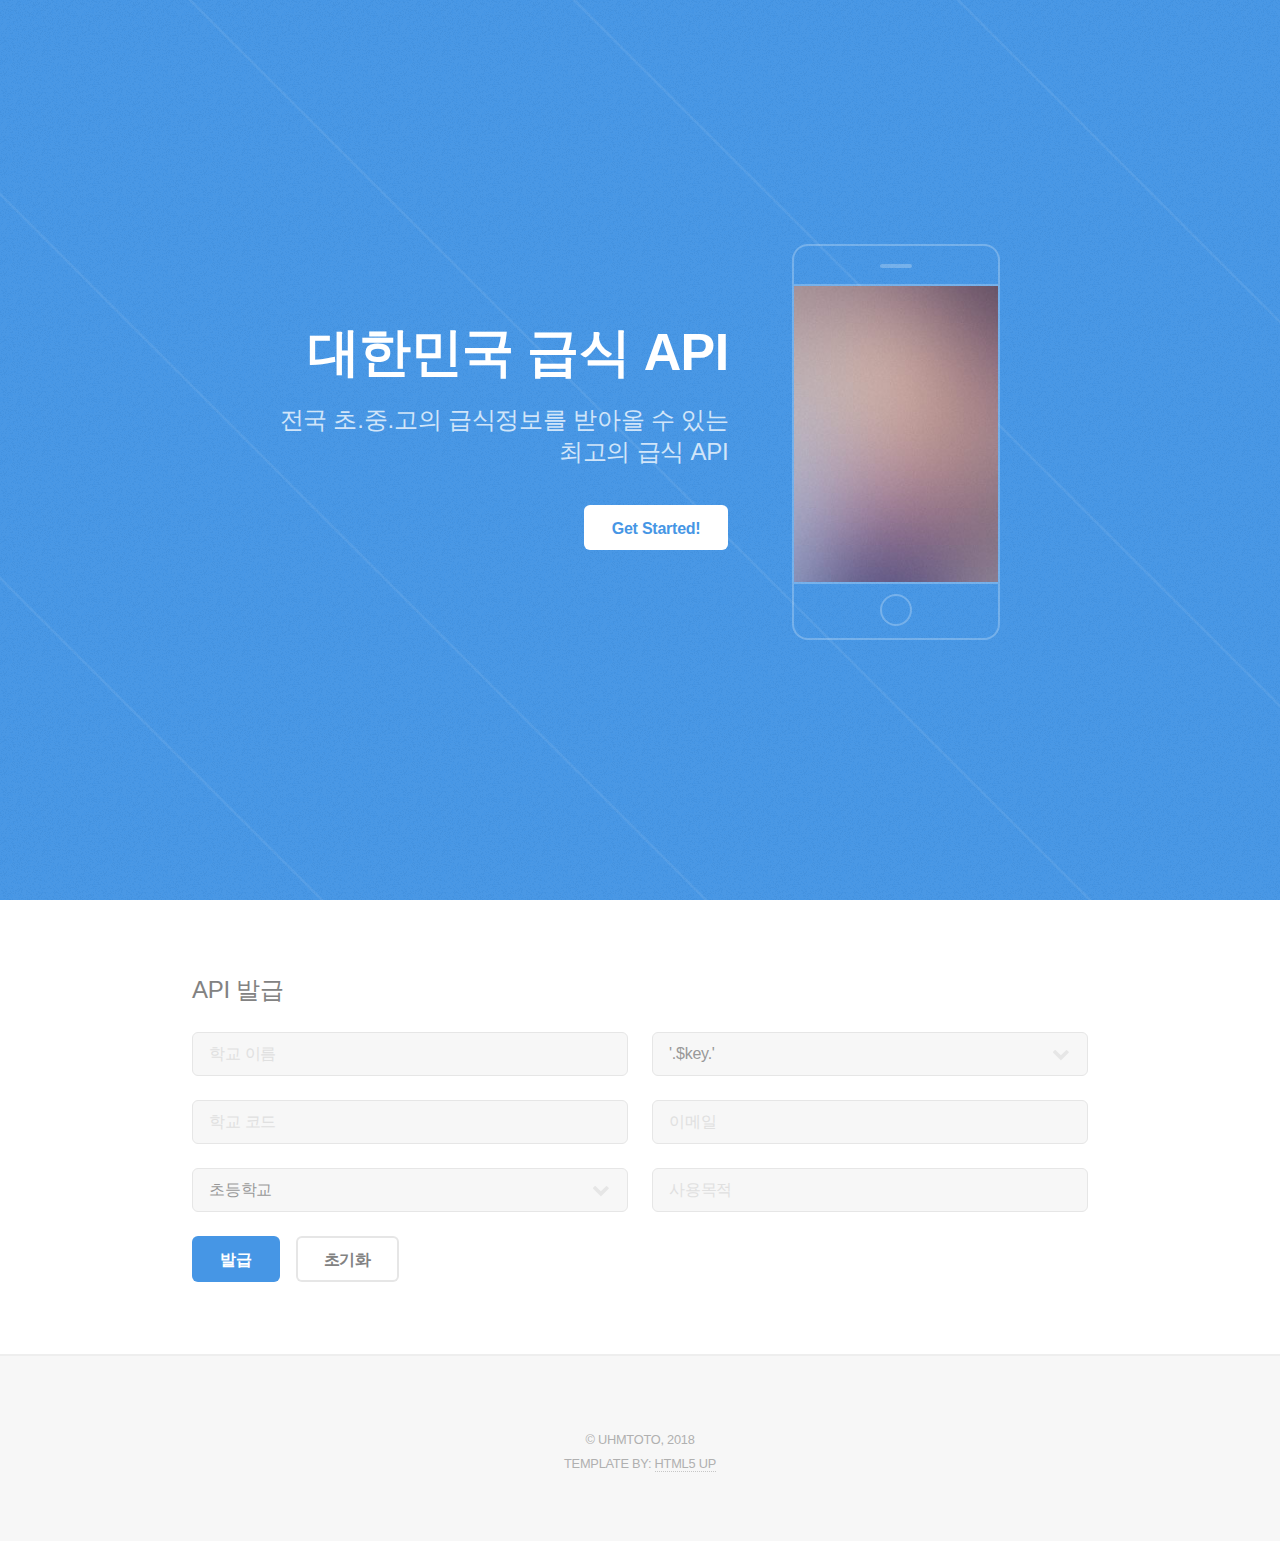
==== commit 175fb550: "index.html 개선" ====
--- a/index.html
+++ b/index.html
@@ -10,68 +10,62 @@
 	<body class="is-preload">
 
 		<!-- Header -->
-			<header id="header">
-				<div class="content">
-					<h1><a href="#">대한민국 급식 API</a></h1>
-					<p>전국 초.중.고의 급식정보를 받아올 수 있는<br />
-					최고의 급식 API</a></p>
-					<ul class="actions">
-						<li><a href="#getapi" class="button primary">Get Started!</a></li>
-					</ul>
-				</div>
-				<div class="image phone"><div class="inner"><img src="images/screen.png" alt="" /></div></div>
-			</header>
-
-		<!-- About -->
-		<section id="about" class="wrapper style2 special">
-			<h2>누구나 쉽고 무료로<br />
-			사용할 수 있는 급식 API</h2>
-		</section>
+		<header id="header">
+			<div class="content">
+				<h1><a href="#">대한민국 급식 API</a></h1>
+				<p>전국 초.중.고의 급식정보를 받아올 수 있는<br />
+				최고의 급식 API</a></p>
+				<ul class="actions">
+					<li><a href="#getapi" class="button primary">Get Started!</a></li>
+				</ul>
+			</div>
+			<div class="image phone"><div class="inner"><img src="images/screen.png" alt="" /></div></div>
+		</header>
 
 		<!-- Get API -->
-		<section id="getapi" class="wrapper style2 special">
-			<header class="major">
-				<h2>API 발급</h2>
-				<form method="post" action="./lib/generate_api.php">
-					<div class="row gtr-uniform" style="margin: 0px 20% 0px 20%">
-						<div class="col-6 col-12-xsmall">
-							<input type="text" name="scname" id="scname" maxlength="20" placeholder="학교 이름" required/>
-						</div>
-						<div class="col-6 col-12-xsmall">
-							<select name="scloc" id="scloc" required>
-								<?php
-									include_once('./config/data.php');
-									foreach ($loc as $key => $value) {
-										echo '<option value="'.$key.'">'.$key.'</option>';
-									}
-								?>
-							</select>
-						</div>
-						<div class="col-6 col-12-xsmall">
-							<input type="text" name="sccode" id="sccode" maxlength="10" placeholder="학교 코드" required/>
-						</div>
-						<div class="col-6 col-12-xsmall">
-							<input type="email" name="usrmail" id="usrmail" maxlength="50" placeholder="이메일" required/>
-						</div>
-						<div class="col-6 col-12-xsmall">
-							<select name="sctype" id="sctype" required>
-								<option value="초">초등학교</option>
-								<option value="중">중학교</option>
-								<option value="고">고등학교</option>
-							</select>
-						</div>
-						<div class="col-6 col-12-xsmall">
-							<input type="text" name="rea" id="rea" maxlength="50" placeholder="사용목적" required/>
-						</div>
-						<div class="col-12">
-							<ul class="actions">
-								<li><input type="submit" value="발급" class="primary" /></li>
-								<li><input type="reset" value="초기화" /></li>
-							</ul>
-						</div>
+		<section id="getapi" class="wrapper">
+			<form method="post" action="./lib/generate_api.php">
+				<div class="row gtr-uniform" style="padding: 0px 15% 0px 15%">
+					<div class="col-12 col-12-xsmall">
+						<h3>API 발급</h3>
 					</div>
-				</form>
-			</header>
+					<div class="col-6 col-12-xsmall">
+						<input type="text" name="scname" id="scname" maxlength="20" placeholder="학교 이름" required/>
+					</div>
+					<div class="col-6 col-12-xsmall">
+						<select name="scloc" id="scloc" required>
+							<?php
+								include_once('./config/data.php');
+								foreach ($loc as $key => $value) {
+									echo '<option value="'.$key.'">'.$key.'</option>';
+								}
+							?>
+						</select>
+					</div>
+					<div class="col-6 col-12-xsmall">
+						<input type="text" name="sccode" id="sccode" maxlength="10" placeholder="학교 코드" required/>
+					</div>
+					<div class="col-6 col-12-xsmall">
+						<input type="email" name="usrmail" id="usrmail" maxlength="50" placeholder="이메일" required/>
+					</div>
+					<div class="col-6 col-12-xsmall">
+						<select name="sctype" id="sctype" required>
+							<option value="초">초등학교</option>
+							<option value="중">중학교</option>
+							<option value="고">고등학교</option>
+						</select>
+					</div>
+					<div class="col-6 col-12-xsmall">
+						<input type="text" name="rea" id="rea" maxlength="50" placeholder="사용목적" required/>
+					</div>
+					<div class="col-12">
+						<ul class="actions">
+							<li><input type="submit" value="발급" class="primary" /></li>
+							<li><input type="reset" value="초기화" /></li>
+						</ul>
+					</div>
+				</div>
+			</form>
 		</section>
 
 		<!-- Footer -->
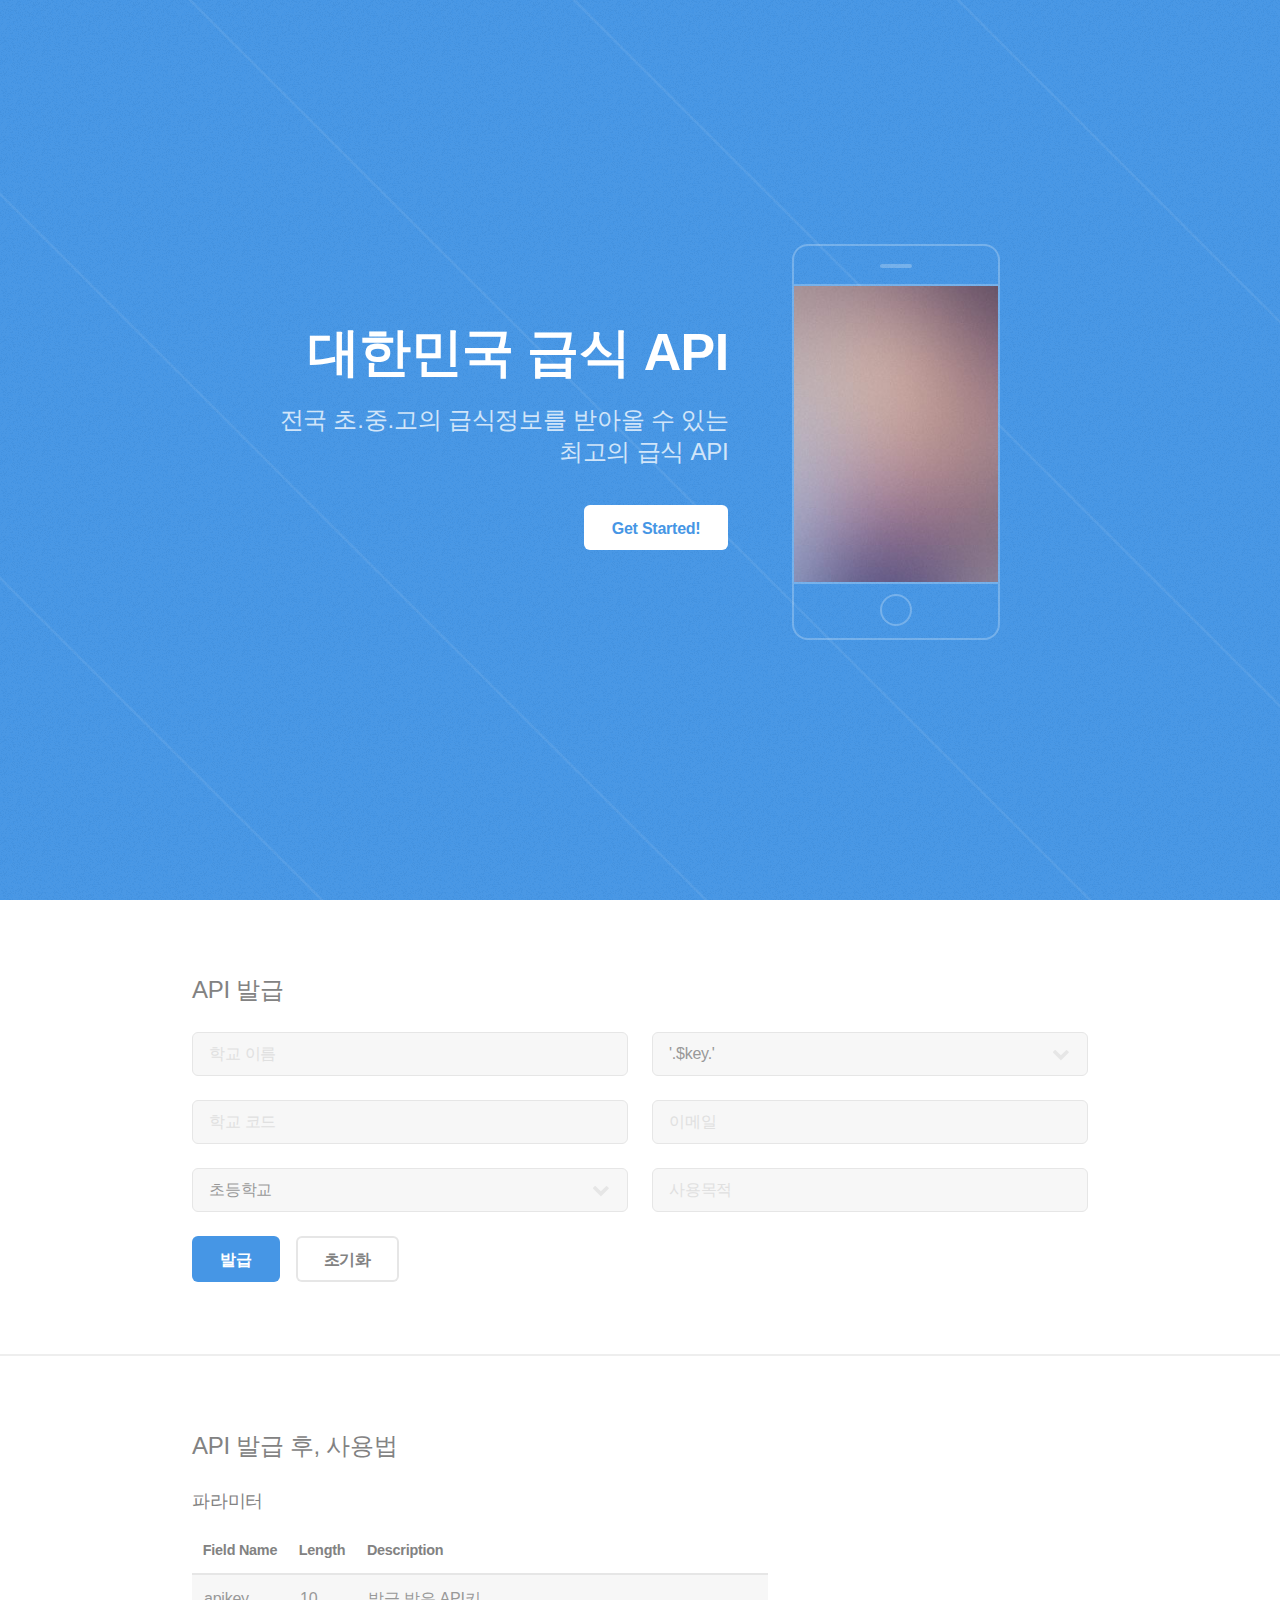
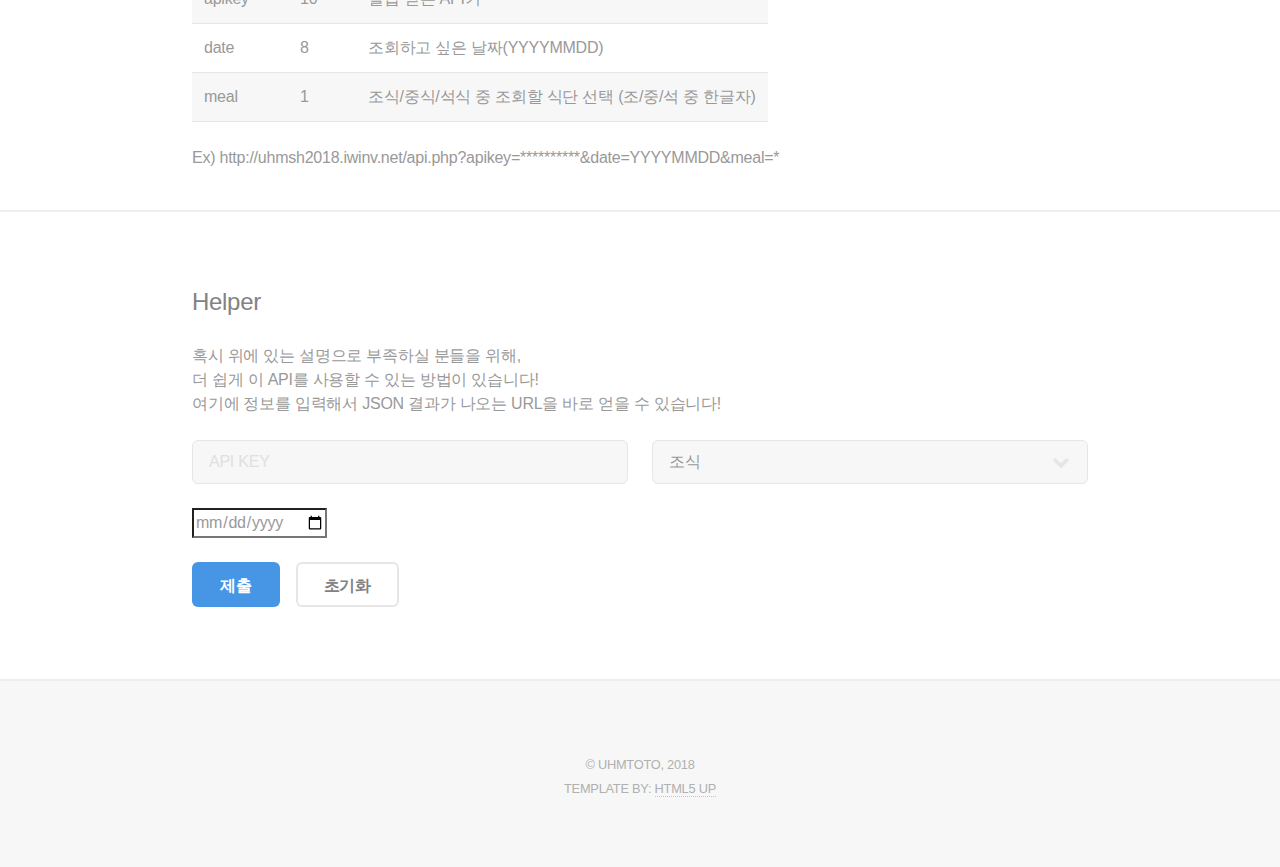
==== commit 9fdf345d: "SQL injection 방어, 여러가지 수정" ====
--- a/index.html
+++ b/index.html
@@ -1,39 +1,43 @@
 <!DOCTYPE HTML>
 <html>
-	<head>
-		<title>대한민국 급식 API</title>
-		<meta charset="utf-8" />
-		<meta name="viewport" content="width=device-width, initial-scale=1, user-scalable=no" />
-		<link rel="stylesheet" href="assets/css/main.css" />
-		<noscript><link rel="stylesheet" href="assets/css/noscript.css" /></noscript>
-	</head>
-	<body class="is-preload">
 
-		<!-- Header -->
-		<header id="header">
-			<div class="content">
-				<h1><a href="#">대한민국 급식 API</a></h1>
-				<p>전국 초.중.고의 급식정보를 받아올 수 있는<br />
-				최고의 급식 API</a></p>
-				<ul class="actions">
-					<li><a href="#getapi" class="button primary">Get Started!</a></li>
-				</ul>
-			</div>
-			<div class="image phone"><div class="inner"><img src="images/screen.png" alt="" /></div></div>
-		</header>
+<head>
+    <title>대한민국 급식 API</title>
+    <meta charset="utf-8" />
+    <meta name="viewport" content="width=device-width, initial-scale=1, user-scalable=no" />
+    <link rel="stylesheet" href="assets/css/main.css" />
+    <noscript><link rel="stylesheet" href="assets/css/noscript.css" /></noscript>
+</head>
 
-		<!-- Get API -->
-		<section id="getapi" class="wrapper">
-			<form method="post" action="./lib/generate_api.php">
-				<div class="row gtr-uniform" style="padding: 0px 15% 0px 15%">
-					<div class="col-12 col-12-xsmall">
-						<h3>API 발급</h3>
-					</div>
-					<div class="col-6 col-12-xsmall">
-						<input type="text" name="scname" id="scname" maxlength="20" placeholder="학교 이름" required/>
-					</div>
-					<div class="col-6 col-12-xsmall">
-						<select name="scloc" id="scloc" required>
+<body class="is-preload">
+
+    <!-- Header -->
+    <header id="header">
+        <div class="content">
+            <h1><a href="#">대한민국 급식 API</a></h1>
+            <p>전국 초.중.고의 급식정보를 받아올 수 있는<br /> 최고의 급식 API</a>
+            </p>
+            <ul class="actions">
+                <li><a href="#getapi" class="button primary">Get Started!</a></li>
+            </ul>
+        </div>
+        <div class="image phone">
+            <div class="inner"><img src="images/screen.png" alt="" /></div>
+        </div>
+    </header>
+
+    <!-- Get API -->
+    <section id="getapi" class="wrapper">
+        <form method="post" action="./lib/generate_api.php">
+            <div class="row gtr-uniform" style="padding: 0px 15% 0px 15%">
+                <div class="col-12 col-12-xsmall">
+                    <h3>API 발급</h3>
+                </div>
+                <div class="col-6 col-12-xsmall">
+                    <input type="text" name="scname" id="scname" maxlength="20" placeholder="학교 이름" required/>
+                </div>
+                <div class="col-6 col-12-xsmall">
+                    <select name="scloc" id="scloc" required>
 							<?php
 								include_once('./config/data.php');
 								foreach ($loc as $key => $value) {
@@ -41,49 +45,122 @@
 								}
 							?>
 						</select>
-					</div>
-					<div class="col-6 col-12-xsmall">
-						<input type="text" name="sccode" id="sccode" maxlength="10" placeholder="학교 코드" required/>
-					</div>
-					<div class="col-6 col-12-xsmall">
-						<input type="email" name="usrmail" id="usrmail" maxlength="50" placeholder="이메일" required/>
-					</div>
-					<div class="col-6 col-12-xsmall">
-						<select name="sctype" id="sctype" required>
+                </div>
+                <div class="col-6 col-12-xsmall">
+                    <input type="text" name="sccode" id="sccode" maxlength="10" placeholder="학교 코드" required/>
+                </div>
+                <div class="col-6 col-12-xsmall">
+                    <input type="email" name="usrmail" id="usrmail" maxlength="50" placeholder="이메일" required/>
+                </div>
+                <div class="col-6 col-12-xsmall">
+                    <select name="sctype" id="sctype" required>
 							<option value="초">초등학교</option>
 							<option value="중">중학교</option>
 							<option value="고">고등학교</option>
 						</select>
-					</div>
-					<div class="col-6 col-12-xsmall">
-						<input type="text" name="rea" id="rea" maxlength="50" placeholder="사용목적" required/>
-					</div>
-					<div class="col-12">
-						<ul class="actions">
-							<li><input type="submit" value="발급" class="primary" /></li>
-							<li><input type="reset" value="초기화" /></li>
-						</ul>
-					</div>
+                </div>
+                <div class="col-6 col-12-xsmall">
+                    <input type="text" name="rea" id="rea" maxlength="50" placeholder="사용목적" required/>
+                </div>
+                <div class="col-12">
+                    <ul class="actions">
+                        <li><input type="submit" value="발급" class="primary" /></li>
+                        <li><input type="reset" value="초기화" /></li>
+                    </ul>
+                </div>
+            </div>
+        </form>
+    </section>
+
+    <section id="howto" class="wrapper">
+        <div class="row gtr-uniform" style="padding: 0px 15% 0px 15%">
+            <div class="col-12 col-12-xsmall">
+                <h3>API 발급 후, 사용법</h3>
+            </div>
+            <div class="col-6 col-12-xsmall">
+                <h4>파라미터</h4>
+            </div>
+            <div class="table-wrapper">
+                <table>
+                    <thead>
+                        <tr>
+                            <th>Field Name</th>
+                            <th>Length</th>
+                            <th>Description</th>
+                        </tr>
+                    </thead>
+                    <tbody>
+                        <tr>
+                            <td>apikey</td>
+                            <td>10</td>
+                            <td>발급 받은 API키</td>
+                        </tr>
+                        <tr>
+                            <td>date</td>
+                            <td>8</td>
+                            <td>조회하고 싶은 날짜(YYYYMMDD)</td>
+                        </tr>
+                        <tr>
+                            <td>meal</td>
+                            <td>1</td>
+                            <td>조식/중식/석식 중 조회할 식단 선택 (조/중/석 중 한글자)</td>
+                        </tr>
+                    </tbody>
+                </table>
+            </div>
+            <div class="col-12 col-12-xsmall">
+                <p>Ex) http://uhmsh2018.iwinv.net/api.php?apikey=**********&date=YYYYMMDD&meal=*</p>
+			</div>
+        </div>
+	</section>
+	
+	<section id="helper" class="wrapper">
+		<form method="get" action="lib/helper.php">		
+			<div class="row gtr-uniform" style="padding: 0px 15% 0px 15%">
+				<div class="col-6 col-12-xsmall">
+					<h3>Helper</h3>
 				</div>
-			</form>
-		</section>
+				<div class="col-12 col-12-xsmall">
+					<p>혹시 위에 있는 설명으로 부족하실 분들을 위해,<br>
+					더 쉽게 이 API를 사용할 수 있는 방법이 있습니다!<br>
+					여기에 정보를 입력해서 JSON 결과가 나오는 URL을 바로 얻을 수 있습니다!</p>
+				</div>
+				<div class="col-6 col-12-xsmall">
+					<input type="text" name="key" maxlength="10" placeholder="API KEY" required/>
+				</div>
+				<div class="col-6 col-12-xsmall">
+					<select name="meal" required>
+						<option value="조">조식</option>
+						<option value="중">중식</option>
+						<option value="석">석식</option>
+					</select>
+				</div>
+				<div class="col-6 col-12-xsmall">
+					<input type="date" name="date" placeholder="날짜" required/>
+				</div>
+				<div class="col-12">
+					<ul class="actions">
+						<li><input type="submit" value="제출" class="primary" /></li>
+						<li><input type="reset" value="초기화" /></li>
+					</ul>
+				</div>
+			</div>
+		</form>
+	</section>
 
-		<!-- Footer -->
-			<footer id="footer">
-				<!--
-				<ul class="icons">
-					<li><a href="" class="icon fa-facebook"><span class="label">Facebook</span></a></li>
-				</ul>
-				-->
-				<p class="copyright">&copy; UHMTOTO, 2018 <br>TEMPLATE BY: <a href="http://html5up.net">HTML5 UP</a></p>
-			</footer>
+    <!-- Footer -->
+    <footer id="footer">
+        <p class="copyright">&copy; UHMTOTO, 2018 <br>TEMPLATE BY: <a href="http://html5up.net">HTML5 UP</a></p>
+    </footer>
 
 
-		<!-- Scripts -->
-			<script src="assets/js/jquery.min.js"></script>
-			<script src="assets/js/jquery.scrolly.min.js"></script>
-			<script src="assets/js/browser.min.js"></script>
-			<script src="assets/js/breakpoints.min.js"></script>
-			<script src="assets/js/util.js"></script>
-			<script src="assets/js/main.js"></script>
+    <!-- Scripts -->
+    <script src="assets/js/jquery.min.js"></script>
+    <script src="assets/js/jquery.scrolly.min.js"></script>
+    <script src="assets/js/browser.min.js"></script>
+    <script src="assets/js/breakpoints.min.js"></script>
+    <script src="assets/js/util.js"></script>
+    <script src="assets/js/main.js"></script>
+</body>
+
 </html>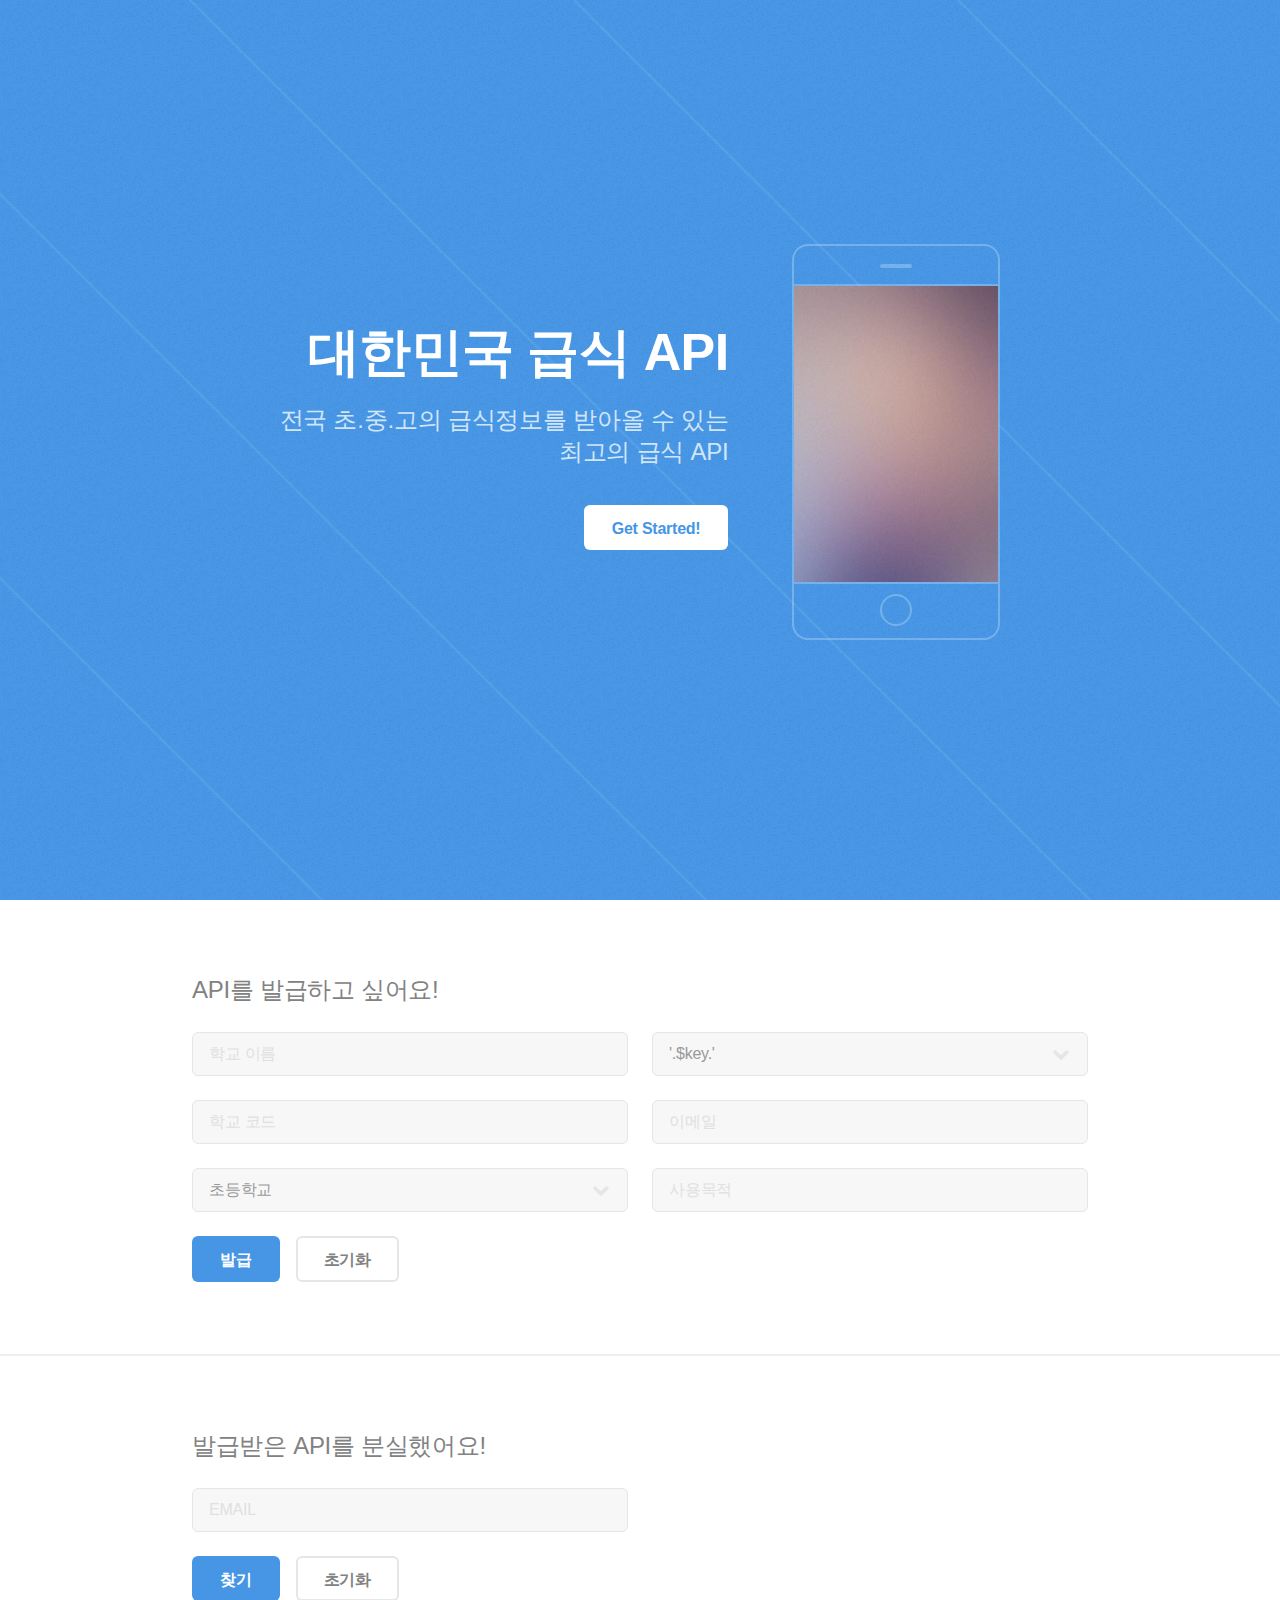
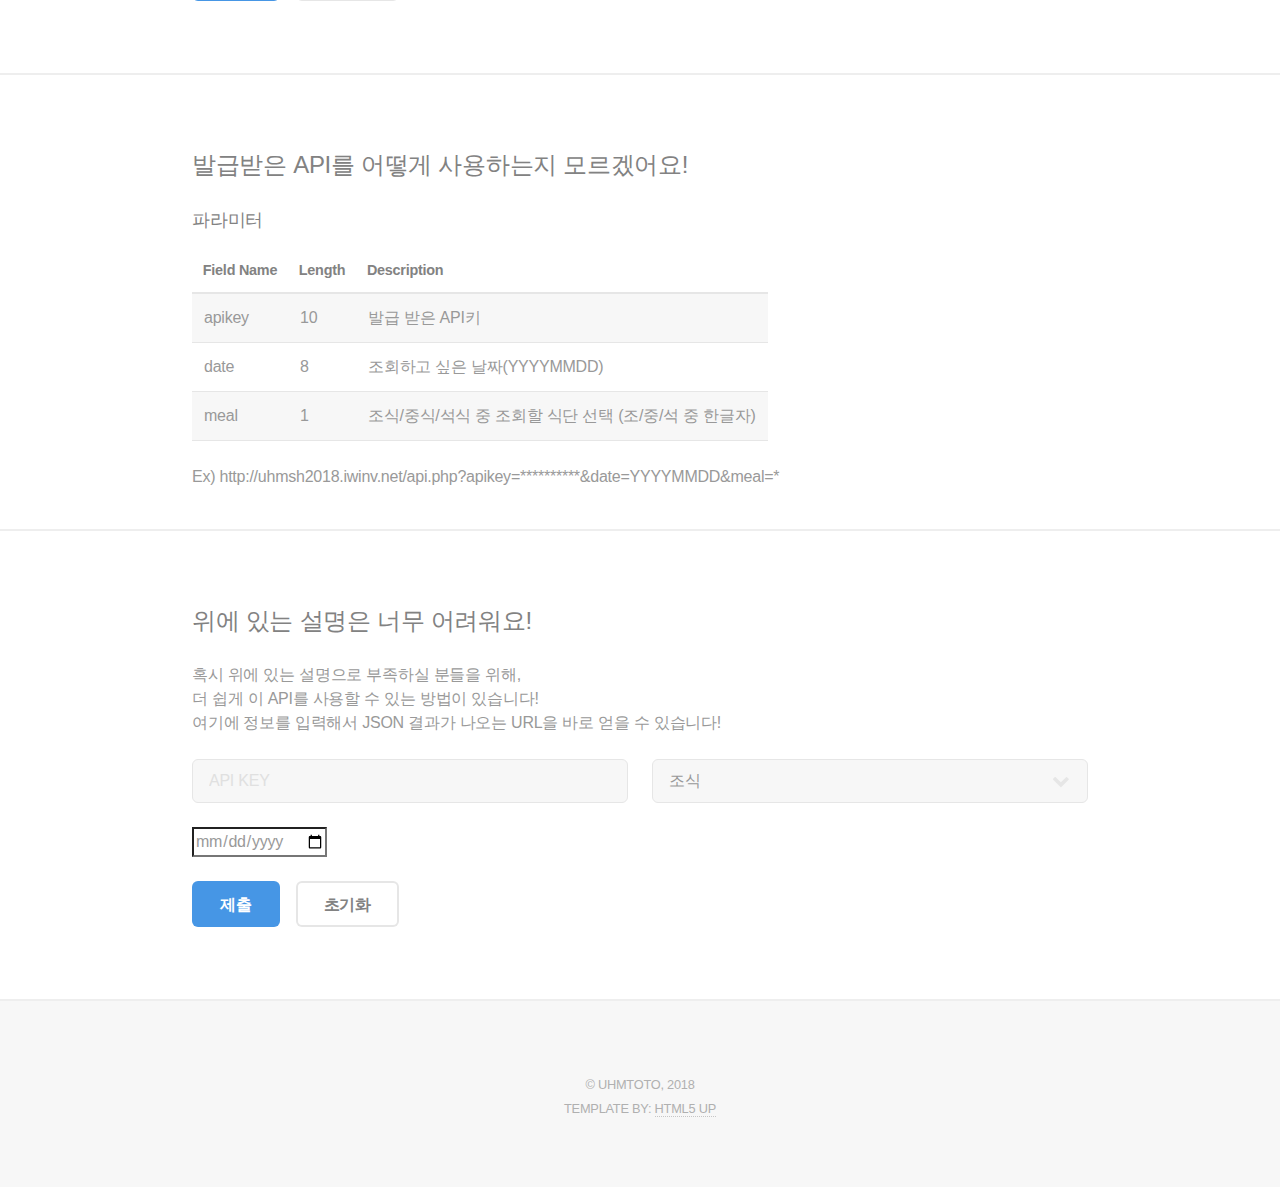
==== commit 159303f3: "API찾기 기능 추가, index 문구 수정" ====
--- a/index.html
+++ b/index.html
@@ -31,7 +31,7 @@
         <form method="post" action="./lib/generate_api.php">
             <div class="row gtr-uniform" style="padding: 0px 15% 0px 15%">
                 <div class="col-12 col-12-xsmall">
-                    <h3>API 발급</h3>
+                    <h3>API를 발급하고 싶어요!</h3>
                 </div>
                 <div class="col-6 col-12-xsmall">
                     <input type="text" name="scname" id="scname" maxlength="20" placeholder="학교 이름" required/>
@@ -72,10 +72,29 @@
         </form>
     </section>
 
+    <section id="find" class="wrapper">
+        <form method="post" action="find.php">
+            <div class="row gtr-uniform" style="padding: 0px 15% 0px 15%">
+                <div class="col-12 col-12-xsmall">
+                    <h3>발급받은 API를 분실했어요!</h3>
+                </div>
+                <div class="col-6 col-12-xsmall">
+                    <input type="email" name="mail" placeholder="EMAIL" required/>
+                </div>
+                <div class="col-12">
+                    <ul class="actions">
+                        <li><input type="submit" value="찾기" class="primary" /></li>
+                        <li><input type="reset" value="초기화" /></li>
+                    </ul>
+                </div>
+            </div>
+        </form>
+    </section>
+
     <section id="howto" class="wrapper">
         <div class="row gtr-uniform" style="padding: 0px 15% 0px 15%">
             <div class="col-12 col-12-xsmall">
-                <h3>API 발급 후, 사용법</h3>
+                <h3>발급받은 API를 어떻게 사용하는지 모르겠어요!</h3>
             </div>
             <div class="col-6 col-12-xsmall">
                 <h4>파라미터</h4>
@@ -118,7 +137,7 @@
 		<form method="get" action="lib/helper.php">		
 			<div class="row gtr-uniform" style="padding: 0px 15% 0px 15%">
 				<div class="col-6 col-12-xsmall">
-					<h3>Helper</h3>
+					<h3>위에 있는 설명은 너무 어려워요!</h3>
 				</div>
 				<div class="col-12 col-12-xsmall">
 					<p>혹시 위에 있는 설명으로 부족하실 분들을 위해,<br>
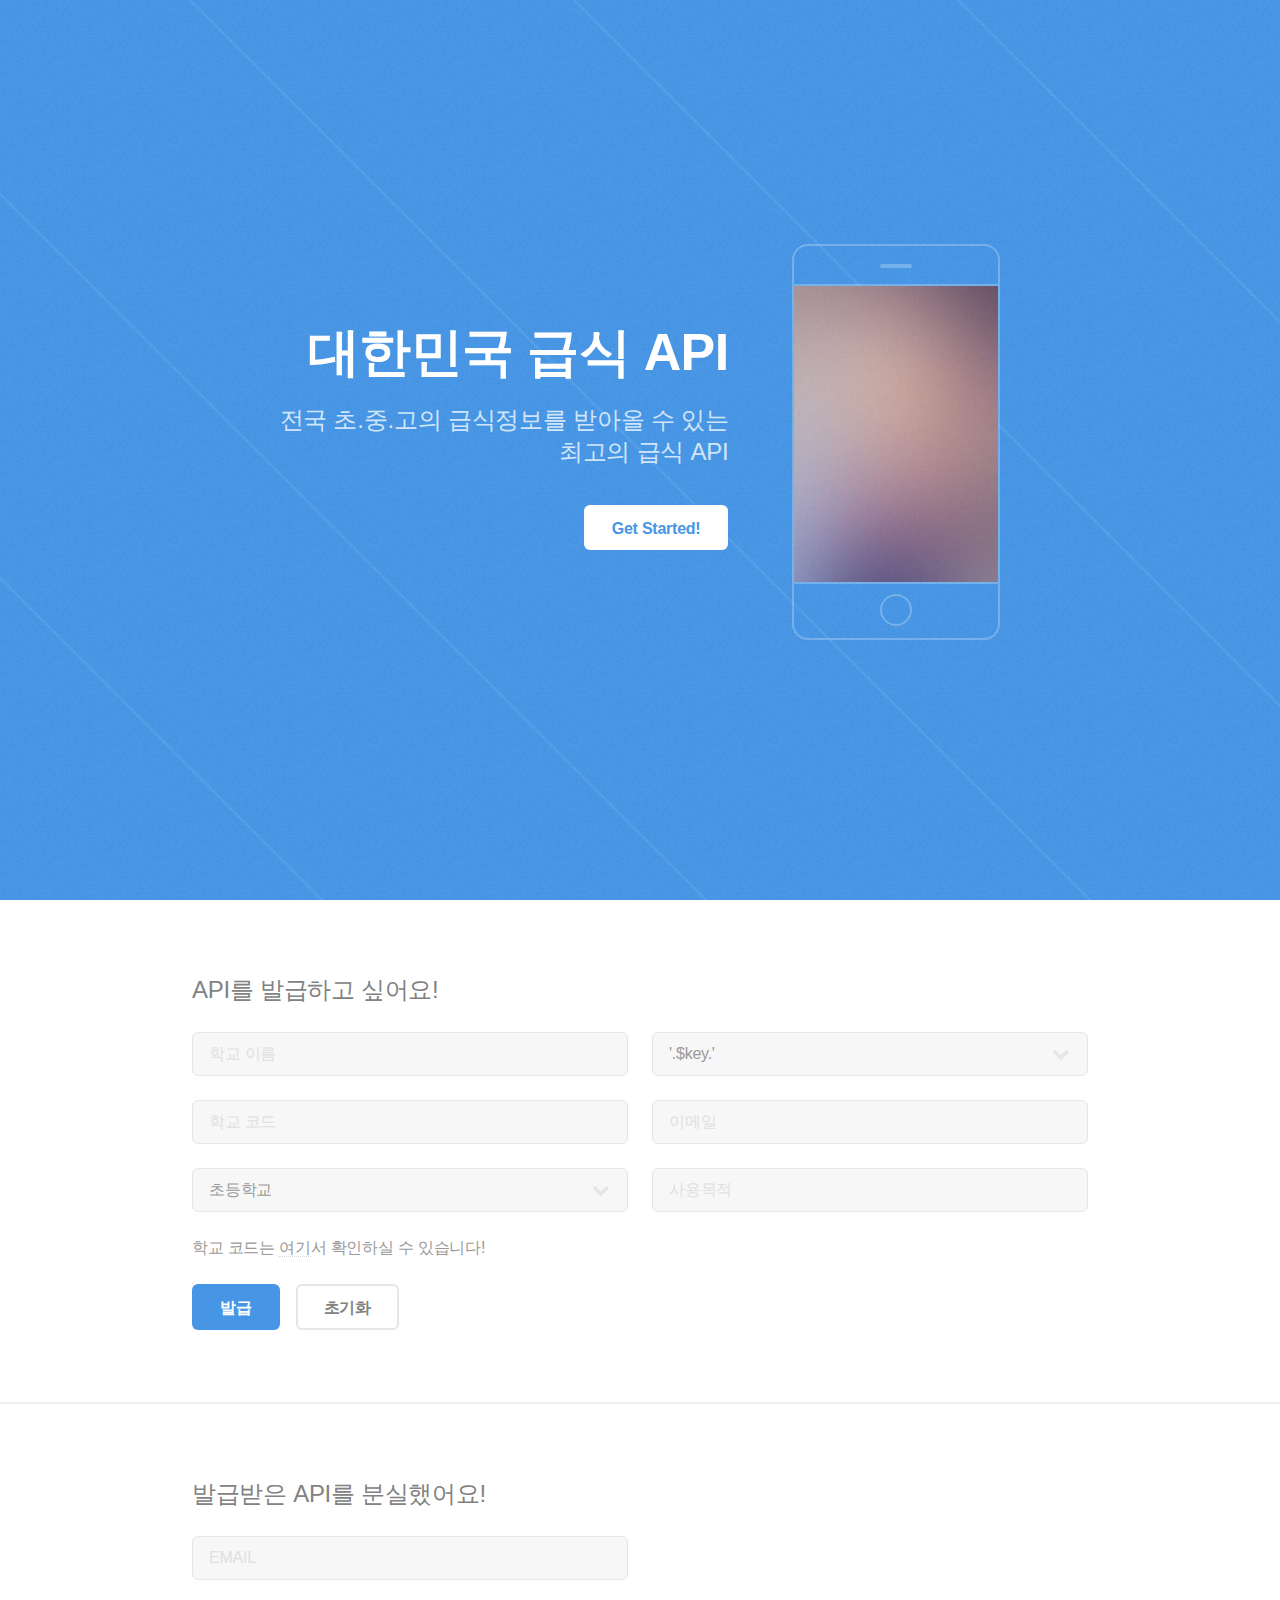
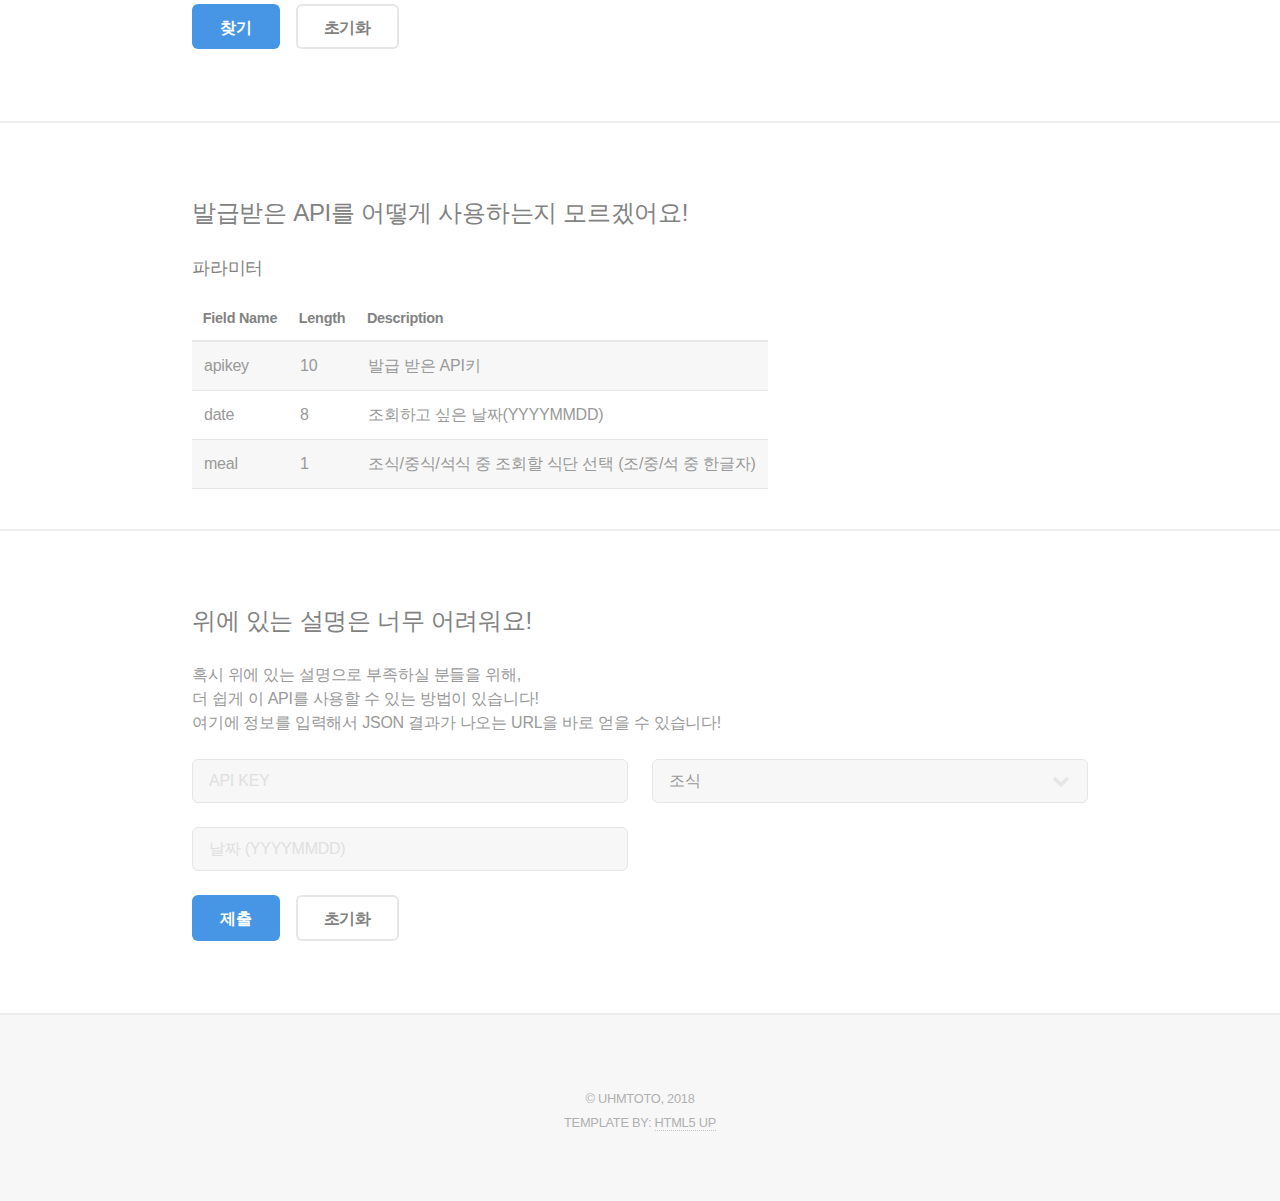
==== commit cbb619c0: "개발 편의를 위해 alert 함수 추가, 메인페이지 디자인 개선" ====
--- a/index.html
+++ b/index.html
@@ -61,6 +61,9 @@
                 </div>
                 <div class="col-6 col-12-xsmall">
                     <input type="text" name="rea" id="rea" maxlength="50" placeholder="사용목적" required/>
+                </div>
+                <div class="col-6">
+                    <p>학교 코드는 <a href="https://www.meatwatch.go.kr/biz/bm/sel/schoolListPopup.do">여기</a>서 확인하실 수 있습니다!</p>
                 </div>
                 <div class="col-12">
                     <ul class="actions">
@@ -127,9 +130,6 @@
                     </tbody>
                 </table>
             </div>
-            <div class="col-12 col-12-xsmall">
-                <p>Ex) http://uhmsh2018.iwinv.net/api.php?apikey=**********&date=YYYYMMDD&meal=*</p>
-			</div>
         </div>
 	</section>
 	
@@ -155,7 +155,7 @@
 					</select>
 				</div>
 				<div class="col-6 col-12-xsmall">
-					<input type="date" name="date" placeholder="날짜" required/>
+					<input type="text" name="date" maxlength="8" placeholder="날짜 (YYYYMMDD)" required/>
 				</div>
 				<div class="col-12">
 					<ul class="actions">
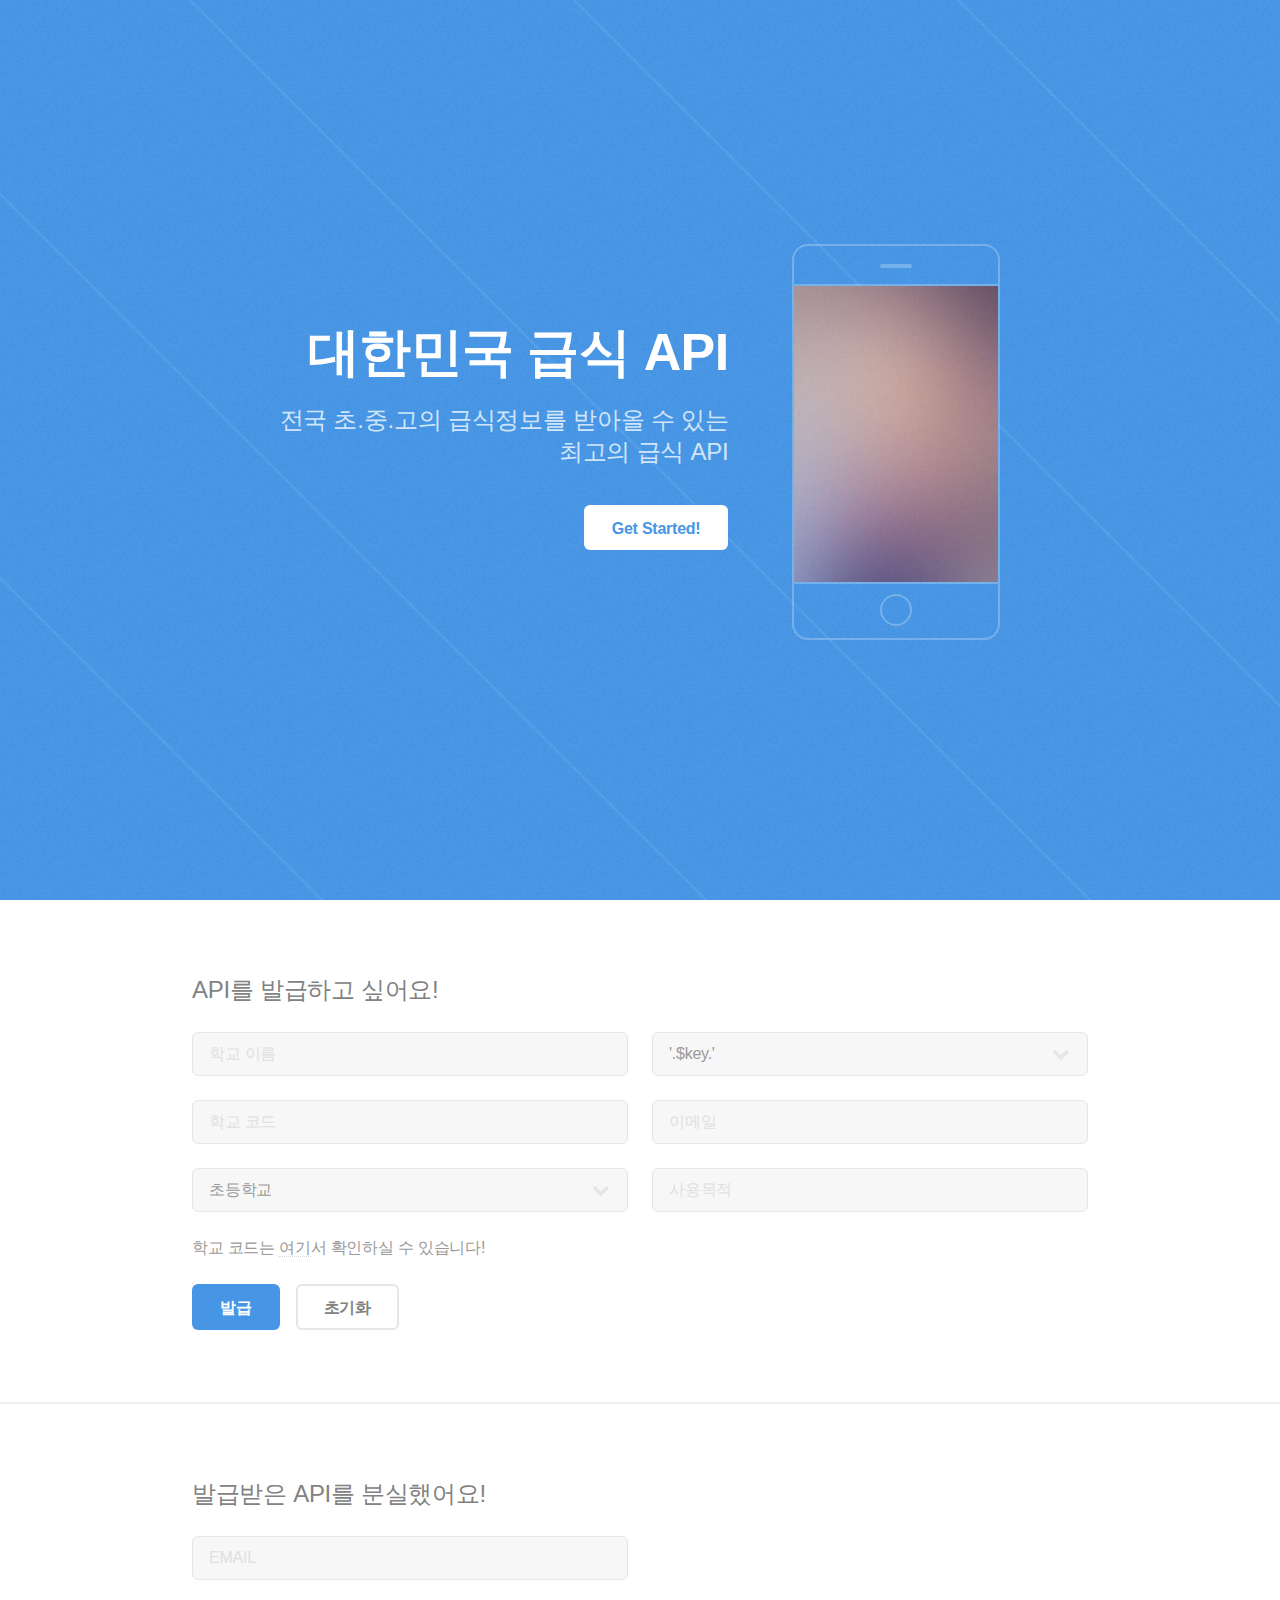
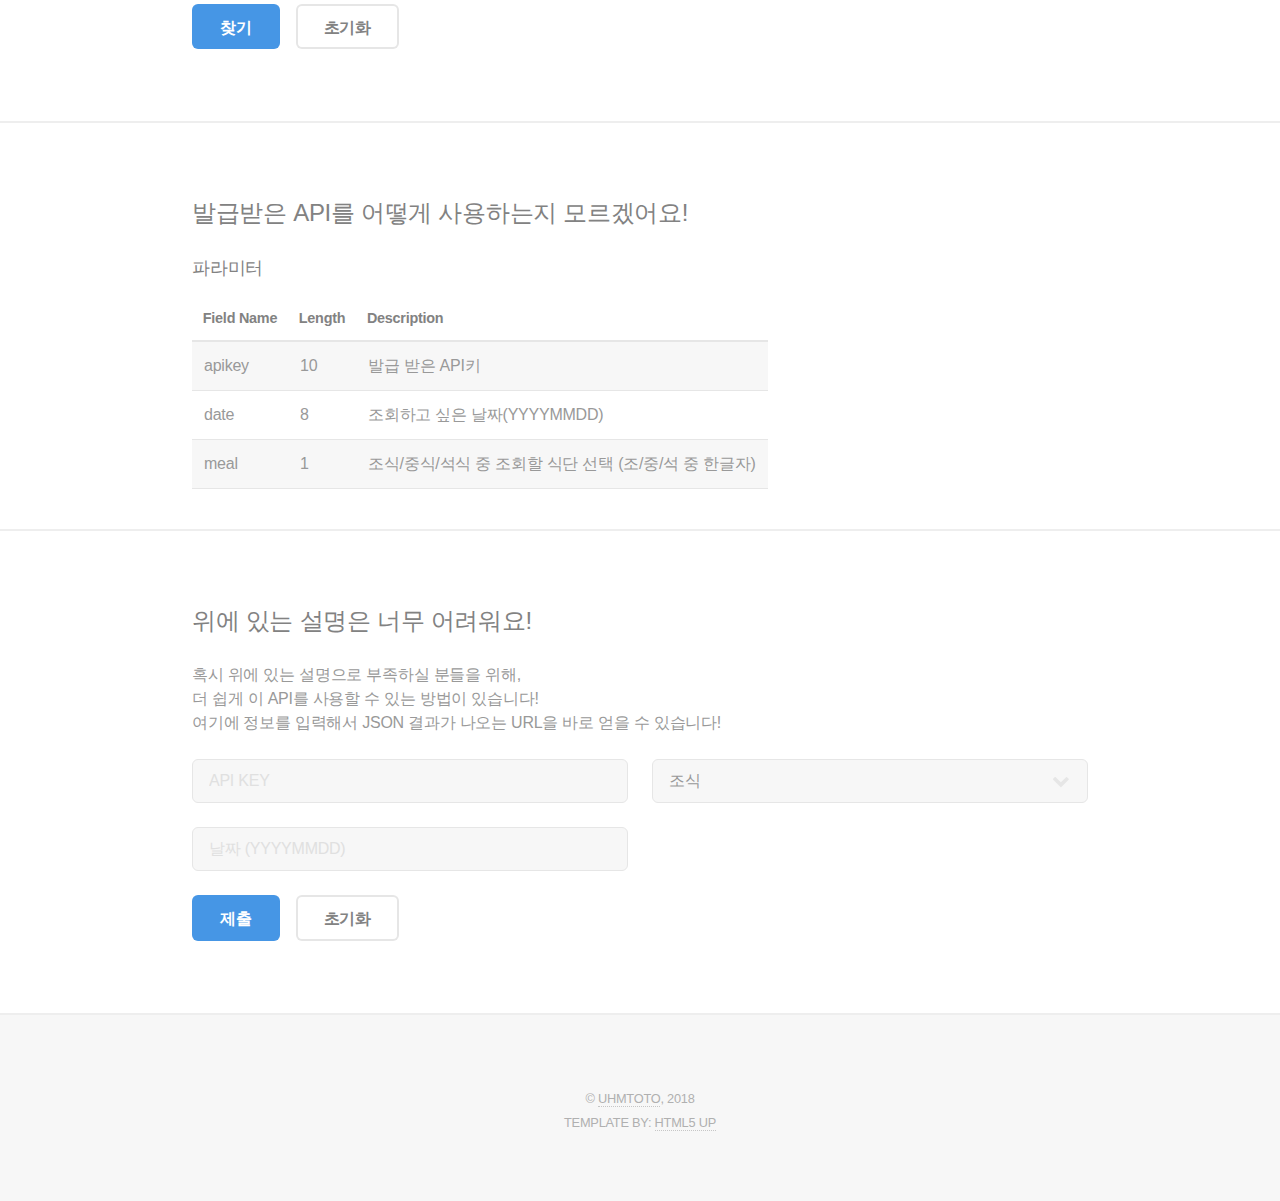
==== commit 349ac1ba: "google analytics추가, footer 수정" ====
--- a/index.html
+++ b/index.html
@@ -2,6 +2,15 @@
 <html>
 
 <head>
+    <!-- Global site tag (gtag.js) - Google Analytics -->
+    <script async src="https://www.googletagmanager.com/gtag/js?id=UA-122366977-1"></script>
+    <script>
+    window.dataLayer = window.dataLayer || [];
+    function gtag(){dataLayer.push(arguments);}
+    gtag('js', new Date());
+
+    gtag('config', 'UA-122366977-1');
+    </script>
     <title>대한민국 급식 API</title>
     <meta charset="utf-8" />
     <meta name="viewport" content="width=device-width, initial-scale=1, user-scalable=no" />
@@ -169,7 +178,7 @@
 
     <!-- Footer -->
     <footer id="footer">
-        <p class="copyright">&copy; UHMTOTO, 2018 <br>TEMPLATE BY: <a href="http://html5up.net">HTML5 UP</a></p>
+        <p class="copyright">&copy; <a href="http://uhmsh2018.iwinv.net/">UHMTOTO</a>, 2018 <br>TEMPLATE BY: <a href="http://html5up.net">HTML5 UP</a></p>
     </footer>
 
 
